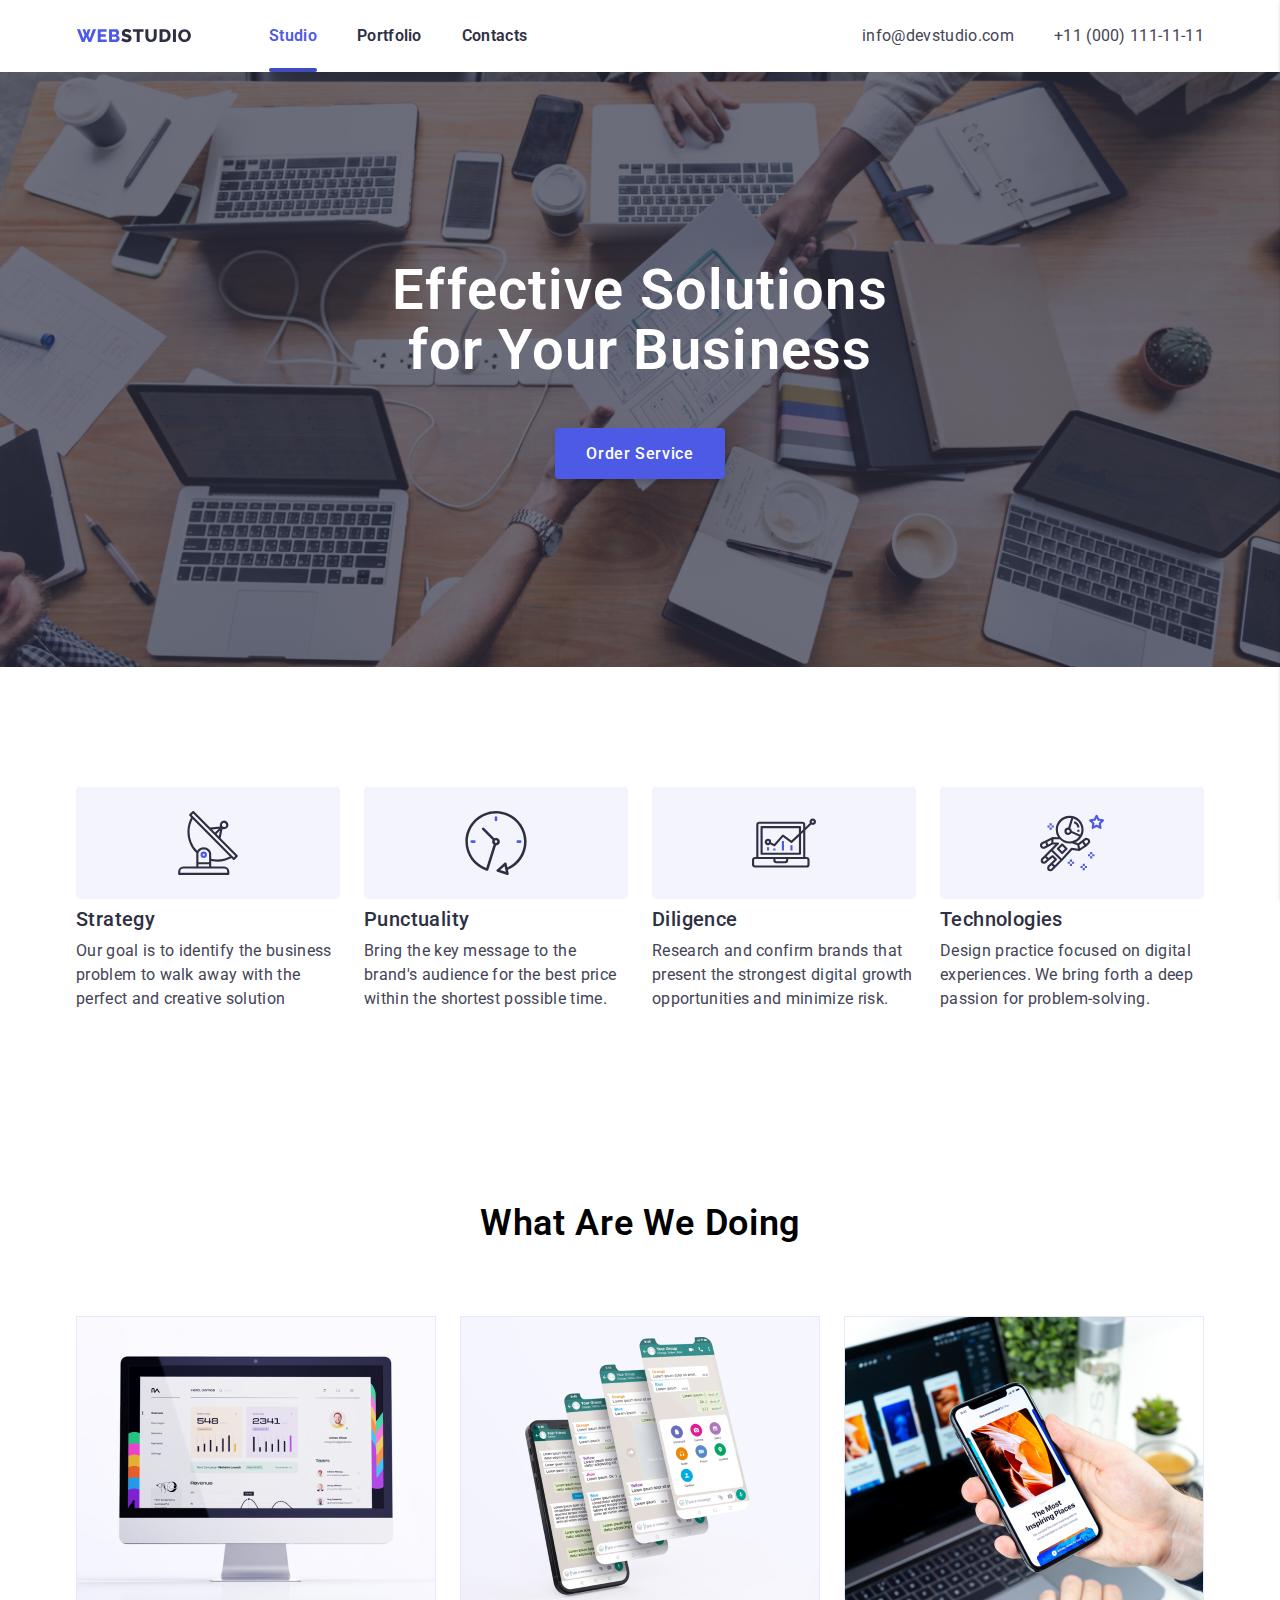
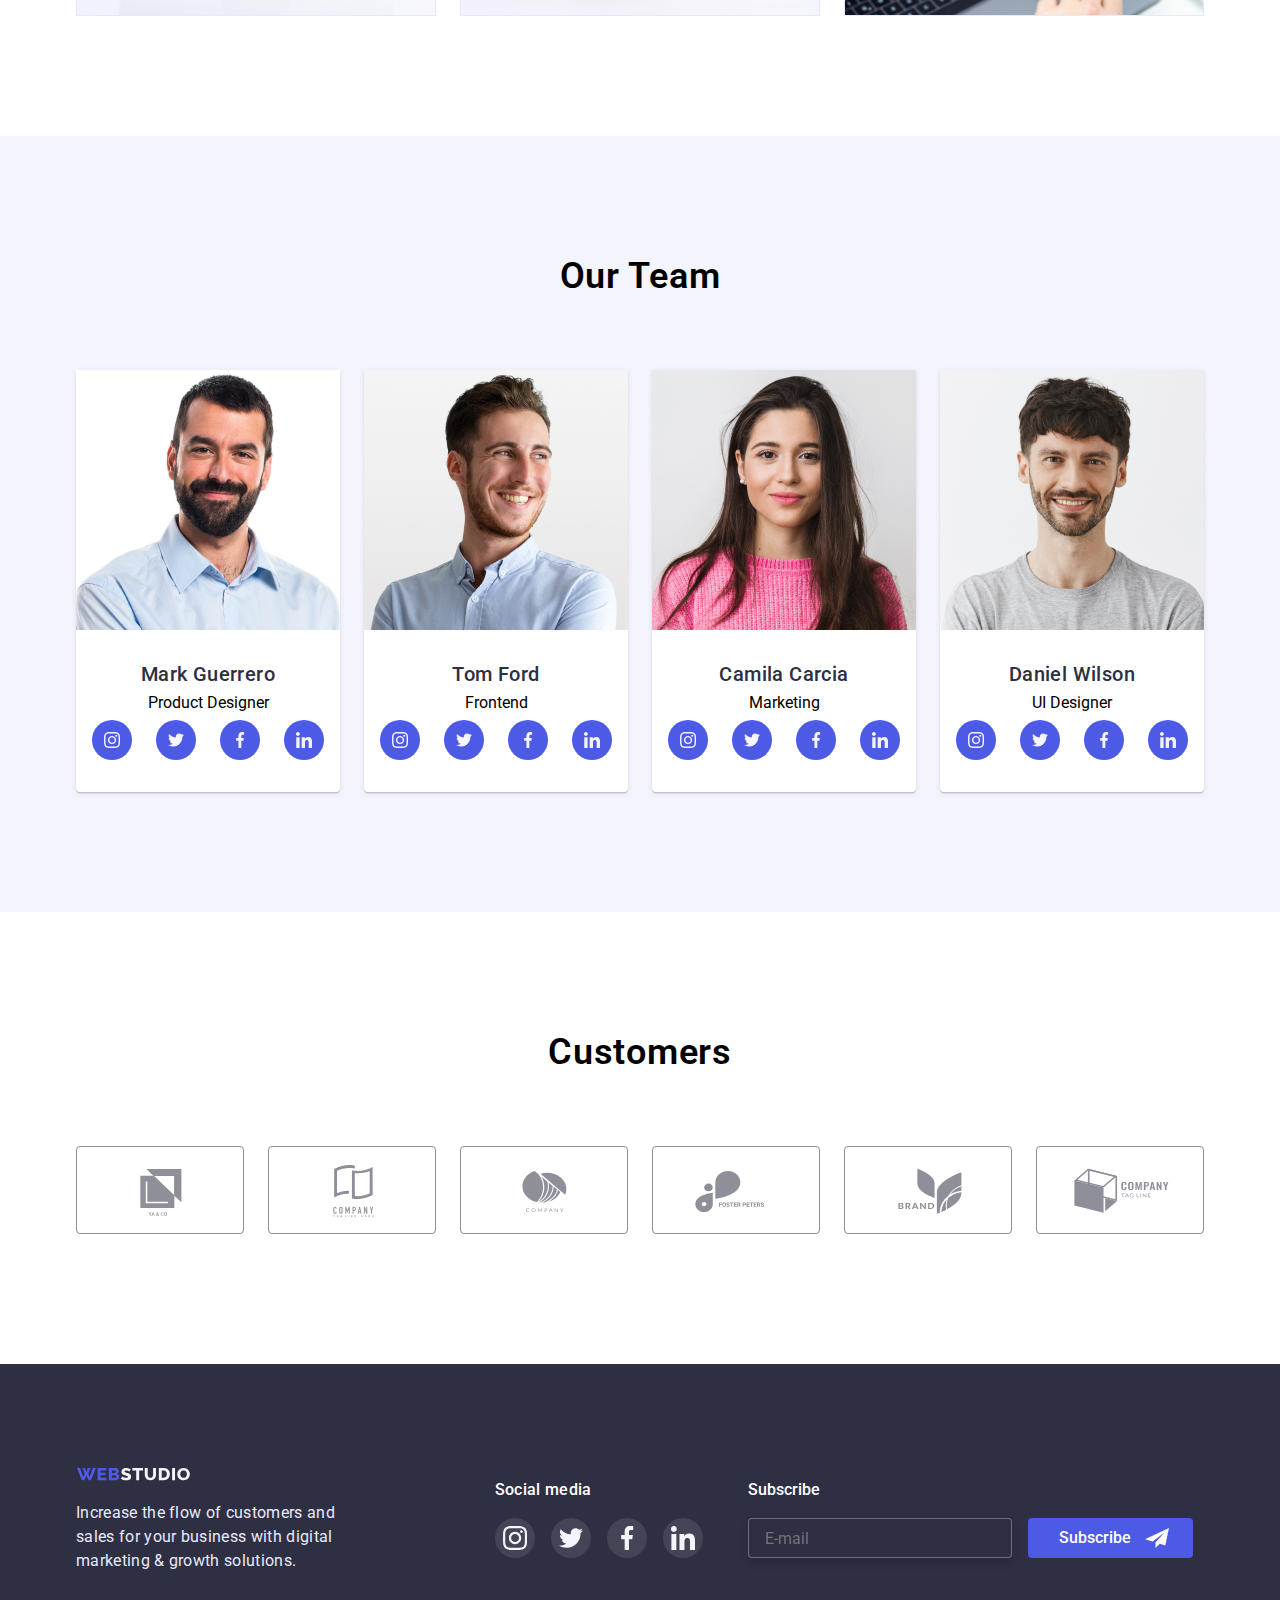
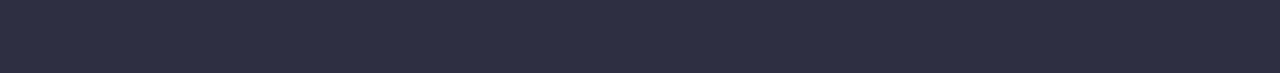
==== index.html @ 1d2f6bb7 ":alarm_clock: svg" ====
<!DOCTYPE html>
<html lang="en">

<head>
    <meta charset="UTF-8">
    <meta http-equiv="X-UA-Compatible" content="IE=edge">
    <meta name="viewport" content="width=device-width, initial-scale=1.0">
    <title>WebStudio</title>
    <link rel="preconnect" href="https://fonts.googleapis.com">
    <link rel="preconnect" href="https://fonts.gstatic.com" crossorigin>
    <link href="https://fonts.googleapis.com/css2?family=Raleway:wght@800&family=Roboto:wght@400;500;700;900&display=swap"
          rel="stylesheet">
    <link rel="stylesheet" type="" href="./css/styles.css">
    <link rel="stylesheet"
          href="https://cdnjs.cloudflare.com/ajax/libs/modern-normalize/1.1.0/modern-normalize.min.css">
    <link rel="stylesheet" href="https://cdnjs.cloudflare.com/ajax/libs/animate.css/4.1.1/animate.min.css"/>
    <link href="https://unpkg.com/aos@2.3.1/dist/aos.css" rel="stylesheet">
    <link rel="stylesheet" type="" href="./css/styles.css">
</head>

<body class="body">
<header class="header">
    <div class="container header-container">
        <nav class="header-navigation ">
            <a href="index.html" class="header-logo">
                <img src="./images/logo.svg" alt="Логотип компанії ">
            </a>
            <ul class="header-list list ">
                <li class="header-item current"><a class="header-link link " href="index.html">Studio</a>
                </li>
                <li class="header-item "><a class="header-link link " href="portfolio.html">Portfolio</a>
                </li>
                <li class="header-item "><a class="header-link link " href=" ">Contacts</a>
                </li>
            </ul>
        </nav>
        <ul class="header-nav link list ">
            <li class="header-nav-email "><a class="header-email link " href="mailto:info@devstudio.com ">info@devstudio.com</a>
            </li>
            <li class=" header-nav-tel "><a class="header-tel link " href=" tel:+110001111111 ">+11 (000) 111-11-11</a>
            </li>
        </ul>

        <button type="button" class="mobile-menu-open-btn js-open-menu" data-menu-open="">
            <svg class="mobile-menu-icon" width="32px" height="22px">
                <use href="./images/charm_menu-line.svg"></use>
            </svg>
        </button>
    </div>
</header>
<div class="mobile-menu js-menu-container">
    <button type="button" class="modal-btn-close js-close-menu" data-modal-close="">
        <svg class="modal-close-svg" width="8px" height="8px">
            <use class="modal-close-use" href="./images/close-modal.svg#icon-close-black-modal"></use>
        </svg>
    </button>
    <ul class="mobile-header-list list ">
        <li class="mobile-header-item"><a class="mobile-header-link link " href="index.html">Studio</a>
        </li>
        <li class="mobile-header-item "><a class="mobile-header-link link " href="portfolio.html">Portfolio</a>
        </li>
        <li class="mobile-header-item "><a class="mobile-header-link link mobile-header-link-contact" href=" ">Contacts</a>
        </li>
    </ul>
    <div class="mobile-bottom">
        <ul class="mobile-header-nav link list ">
            <li class=" mobile-header-nav-tel "><a class="mobile-header-tel link " href=" tel:+110001111111 ">+11 (000)
                111-11-11</a>
            </li>
            <li class="mobile-header-nav-email "><a class="mobile-header-email link " href="mailto:info@devstudio.com ">info@devstudio.com</a>
            </li>
        </ul>
        <ul class="mobile-social-list list">
            <li class="mobile-social-item">
                <a href="" class="mobile-social-link link">
                    <svg class="mobile-social-icon" width="24px" height="24px">
                        <use href="./images/icon-footer.svg#icon-instagram-footer"></use>
                    </svg>
                </a>
            </li>
            <li class="mobile-social-item">
                <a href="" class="mobile-social-link link">
                    <svg class="mobile-social-icon" width="24px" height="24px">
                        <use href="./images/icon-footer.svg#icon-twitter-footer"></use>
                    </svg>
                </a>
            </li>
            <li class="mobile-social-item">
                <a href="" class="mobile-social-link link">
                    <svg class="mobile-social-icon" width="24px" height="24px">
                        <use href="./images/icon-footer.svg#icon-facebook-footer"></use>
                    </svg>
                </a>
            </li>
            <li class="mobile-social-item">
                <a href="" class="mobile-social-link link">
                    <svg class="mobile-social-icon" width="24px" height="24px">
                        <use href="./images/icon-footer.svg#icon-linkedin-footer"></use>
                    </svg>
                </a>
            </li>
        </ul>
    </div>
</div>

<main>
    <section class="hero section hero-bg">
        <div class="container">
            <h1 class="header-title">Effective Solutions for Your Business</h1>
            <button type="button" class="header-btn" data-modal-open>Order Service</button>
        </div>
    </section>

    <section class="hero-skill">
        <div class="container">
            <h2 class="title-skill visually-hidden title">Skill</h2>
            <ul class="project-skill">
                <li>
                    <div class="skill-icon-bg">
                        <svg class="skill-icon" width="64px" height="64px">
                            <use href="./images/skill-icons.svg#icon-antenna"></use>
                        </svg>
                    </div>
                    <h3 class="li-title-skill">Strategy</h3>
                    <p class="li-text-skill">
                        Our goal is to identify the business problem to walk away with the perfect and creative
                        solution
                    </p>
                </li>
                <li>
                    <div class="skill-icon-bg">
                        <svg class="skill-icon" width="64px" height="64px">
                            <use href="./images/skill-icons.svg#icon-clock"></use>
                        </svg>
                    </div>
                    <h3 class="li-title-skill">Punctuality</h3>
                    <p class="li-text-skill">
                        Bring the key message to the brand's audience for the best price within the shortest
                        possible
                        time.
                    </p>
                </li>
                <li>
                    <div class="skill-icon-bg">
                        <svg class="skill-icon" width="64px" height="64px">
                            <use href="./images/skill-icons.svg#icon-diagram"></use>
                        </svg>
                    </div>
                    <h3 class="li-title-skill">Diligence</h3>
                    <p class="li-text-skill">
                        Research and confirm brands that present the strongest digital growth opportunities and
                        minimize
                        risk.
                    </p>
                </li>
                <li>
                    <div class="skill-icon-bg">
                        <svg class="skill-icon" width="64px" height="64px">
                            <use href="./images/skill-icons.svg#icon-astronaut"></use>
                        </svg>
                    </div>
                    <h3 class="li-title-skill">Technologies</h3>
                    <p class="li-text-skill">
                        Design practice focused on digital experiences. We bring forth a deep passion for
                        problem-solving.
                    </p>
                </li>
            </ul>
        </div>
    </section>

    <section class="we-doing">
        <div class="container">
            <h2 class="title">What are we doing</h2>
            <ul class="we-doing-list list">
                <li><img src="images/сomputer.jpg " alt="computer" width="360px"></li>
                <li><img src="images/telephone.jpg " alt="mobile" width="360px"></li>
                <li><img src="images/mobility.jpg " alt="mobility" width="360px"></li>
            </ul>
        </div>
    </section>

    <section class="our-team-section ">
        <div class="container">
            <h2 class="title">Our Team</h2>
            <div class="team-list">
                <ul class="our-team">
                    <li class="our-team-item">
                        <img src="images/mark.jpg " class="our-team-img" alt="Mark " width="264">
                        <div class="our-team-text">
                            <h3 class="our-team-name">Mark Guerrero</h3>
                            <p class="our-team-text-desc ">
                                Product Designer
                            </p>
                            <ul class="our-team-soc-list list">
                                <li class="our-team-soc-item">
                                    <a href="" class="our-team-soc-link link">
                                        <svg class="our-team-soc-icon" width="16px" height="16px">
                                            <use href="./images/icons.svg#icon-instagram"></use>
                                        </svg>
                                    </a>
                                </li>
                                <li class="our-team-soc-item">
                                    <a href="" class="our-team-soc-link link">
                                        <svg class="our-team-soc-icon" width="16px" height="16px">
                                            <use href="./images/icons.svg#icon-twitter"></use>
                                        </svg>
                                    </a>
                                </li>
                                <li class="our-team-soc-item">
                                    <a href="" class="our-team-soc-link link">
                                        <svg class="our-team-soc-icon" width="16px" height="16px">
                                            <use href="./images/icons.svg#icon-facebook"></use>
                                        </svg>
                                    </a>
                                </li>
                                <li class="our-team-soc-item">
                                    <a href="" class="our-team-soc-link link">
                                        <svg class="our-team-soc-icon" width="16px" height="16px">
                                            <use href="./images/icons.svg#icon-linkedin"></use>
                                        </svg>
                                    </a>
                                </li>
                            </ul>

                        </div>
                    </li>
                </ul>
                <ul class="our-team">
                    <li class="our-team-item"><img src="images/tom.jpg " class="our-team-img" alt="Tom " width="264 ">
                        <div class="our-team-text">
                            <h3 class="our-team-name">Tom Ford</h3>
                            <p class="our-team-text-desc">
                                Frontend
                            </p>
                            <ul class="our-team-soc-list list">
                                <li class="our-team-soc-item">
                                    <a href="" class="our-team-soc-link link">
                                        <svg class="our-team-soc-icon" width="16px" height="16px">
                                            <use href="./images/icons.svg#icon-instagram"></use>
                                        </svg>
                                    </a>
                                </li>
                                <li class="our-team-soc-item">
                                    <a href="" class="our-team-soc-link link">
                                        <svg class="our-team-soc-icon" width="16px" height="16px">
                                            <use href="./images/icons.svg#icon-twitter"></use>
                                        </svg>
                                    </a>
                                </li>
                                <li class="our-team-soc-item">
                                    <a href="" class="our-team-soc-link link">
                                        <svg class="our-team-soc-icon" width="16px" height="16px">
                                            <use href="./images/icons.svg#icon-facebook"></use>
                                        </svg>
                                    </a>
                                </li>
                                <li class="our-team-soc-item">
                                    <a href="" class="our-team-soc-link link">
                                        <svg class="our-team-soc-icon" width="16px" height="16px">
                                            <use href="./images/icons.svg#icon-linkedin"></use>
                                        </svg>
                                    </a>
                                </li>
                            </ul>
                        </div>
                    </li>
                </ul>
                <ul class="our-team">
                    <li class="our-team-item"><img src="images/camila.jpg " class="our-team-img" alt="Camila "
                                                   width="264px ">
                        <div class="our-team-text">
                            <h3 class="our-team-name">Camila Carcia</h3>
                            <p class="our-team-text-desc">
                                Marketing
                            </p>
                            <ul class="our-team-soc-list list">
                                <li class="our-team-soc-item">
                                    <a href="" class="our-team-soc-link link">
                                        <svg class="our-team-soc-icon" width="16px" height="16px">
                                            <use href="./images/icons.svg#icon-instagram"></use>
                                        </svg>
                                    </a>
                                </li>
                                <li class="our-team-soc-item">
                                    <a href="" class="our-team-soc-link link">
                                        <svg class="our-team-soc-icon" width="16px" height="16px">
                                            <use href="./images/icons.svg#icon-twitter"></use>
                                        </svg>
                                    </a>
                                </li>
                                <li class="our-team-soc-item">
                                    <a href="" class="our-team-soc-link link">
                                        <svg class="our-team-soc-icon" width="16px" height="16px">
                                            <use href="./images/icons.svg#icon-facebook"></use>
                                        </svg>
                                    </a>
                                </li>
                                <li class="our-team-soc-item">
                                    <a href="" class="our-team-soc-link link">
                                        <svg class="our-team-soc-icon" width="16px" height="16px">
                                            <use href="./images/icons.svg#icon-linkedin"></use>
                                        </svg>
                                    </a>
                                </li>
                            </ul>
                        </div>
                    </li>
                </ul>
                <ul class="our-team">
                    <li class="our-team-item ">
                        <img src="images/daniel.jpg " class="our-team-img" alt="Daniel " width="264px">
                        <div class="our-team-text">
                            <h3 class="our-team-name">Daniel Wilson</h3>
                            <p class="our-team-text-desc">
                                UI Designer
                            </p>
                            <ul class="our-team-soc-list list">
                                <li class="our-team-soc-item">
                                    <a href="" class="our-team-soc-link link">
                                        <svg class="our-team-soc-icon" width="16px" height="16px">
                                            <use href="./images/icons.svg#icon-instagram"></use>
                                        </svg>
                                    </a>
                                </li>
                                <li class="our-team-soc-item">
                                    <a href="" class="our-team-soc-link link">
                                        <svg class="our-team-soc-icon" width="16px" height="16px">
                                            <use href="./images/icons.svg#icon-twitter"></use>
                                        </svg>
                                    </a>
                                </li>
                                <li class="our-team-soc-item">
                                    <a href="" class="our-team-soc-link link">
                                        <svg class="our-team-soc-icon" width="16px" height="16px">
                                            <use href="./images/icons.svg#icon-facebook"></use>
                                        </svg>
                                    </a>
                                </li>
                                <li class="our-team-soc-item">
                                    <a href="" class="our-team-soc-link link">
                                        <svg class="our-team-soc-icon" width="16px" height="16px">
                                            <use href="./images/icons.svg#icon-linkedin"></use>
                                        </svg>
                                    </a>
                                </li>
                            </ul>
                        </div>
                    </li>
                </ul>
            </div>
        </div>
    </section>

    <section class="customers">
        <div class="container">
            <h2 class="title">customers</h2>
            <ul class="customers-list list">
                <li class="customers-item">
                    <a href="" class="customers-link link">
                        <svg class="customers-icon" width="104px" height="56px">
                            <use href="./images/logo-icon.svg#icon-logo-1"></use>
                        </svg>
                    </a>
                </li>
                <li class="customers-item">
                    <a href="" class="customers-link link">
                        <svg class="customers-icon" width="104px" height="56px">
                            <use href="./images/logo-icon.svg#icon-logo-2"></use>
                        </svg>
                    </a>
                </li>
                <li class="customers-item">
                    <a href="" class="customers-link link">
                        <svg class="customers-icon" width="104px" height="56px">
                            <use href="./images/logo-icon.svg#icon-logo-3"></use>
                        </svg>
                    </a>
                </li>
                <li class="customers-item">
                    <a href="" class="customers-link link">
                        <svg class="customers-icon" width="104px" height="56px">
                            <use href="./images/logo-icon.svg#icon-logo-4"></use>
                        </svg>
                    </a>
                </li>
                <li class="customers-item">
                    <a href="" class="customers-link link">
                        <svg class="customers-icon" width="104px" height="56px">
                            <use href="./images/logo-icon.svg#icon-logo-5"></use>
                        </svg>
                    </a>
                </li>
                <li class="customers-item">
                    <a href="" class="customers-link link">
                        <svg class="customers-icon" width="104px" height="56px">
                            <use href="./images/logo-icon.svg#icon-logo-6"></use>
                        </svg>
                    </a>
                </li>
            </ul>
        </div>
    </section>

    <footer class="footer">
        <div class="container">
            <div class="footer-container">
                <div class="footer-description">
                    <a href="index.html" class="footer-logo">
                        <img src="./images/logo-footer.svg " alt="Логотип компанії">
                    </a>
                    <p class="footer-text">Increase the flow of customers and sales for your business with digital
                        marketing &
                        growth solutions.
                    </p>
                </div>
                <div class="footer-social">
                    <h5 class="footer-social-title">Social media</h5>
                    <ul class=" footer-social-list list">
                        <li class=" footer-social-item">
                            <a href="" class=" footer-social-link link">
                                <svg class=" footer-social-icon" width="24px" height="24px">
                                    <use href="./images/icon-footer.svg#icon-instagram-footer"></use>
                                </svg>
                            </a>
                        </li>
                        <li class=" footer-social-item">
                            <a href="" class=" footer-social-link link">
                                <svg class=" footer-social-icon" width="24px" height="24px">
                                    <use href="./images/icon-footer.svg#icon-twitter-footer"></use>
                                </svg>
                            </a>
                        </li>
                        <li class=" footer-social-item">
                            <a href="" class=" footer-social-link link">
                                <svg class=" footer-social-icon" width="24px" height="24px">
                                    <use href="./images/icon-footer.svg#icon-facebook-footer"></use>
                                </svg>
                            </a>
                        </li>
                        <li class=" footer-social-item">
                            <a href="" class=" footer-social-link link">
                                <svg class=" footer-social-icon" width="24px" height="24px">
                                    <use href="./images/icon-footer.svg#icon-linkedin-footer"></use>
                                </svg>
                            </a>
                        </li>
                    </ul>
                </div>
                <div class="footer-subscribe">
                    <form action="">
                        <label name="" value="" class="footer-subscribe-title">Subscribe</label>
                        <div class="footer-subscribe-wrapper">
                            <input type="email" name="email" class="footer-subscribe-input" placeholder="E-mail">
                            <button class="footer-subscribe-btn">Subscribe</button>
                        </div>
                    </form>
                </div>
            </div>
        </div>
    </footer>
</main>

<div class="backdrop is-hidden" data-modal>
    <div class="modal">
        <button type="button" class="modal-btn-close" data-modal-close>
            <svg class="modal-close-svg" width="8px" height="8px">
                <use class="modal-close-use" href="./images/close-modal.svg#icon-close-black-modal"></use>
            </svg>
        </button>
        <div class="modal-container ">
            <p class="modal-title">Leave your contacts and we will call you back</p>
            <form class="modal-form">
                <div class="modal-form-wrap">
                    <label class="modal-form-label" for="modal-name">Name </label>
                    <input type="name" name="name"
                           placeholder=""
                           required="" class="modal-form-input" id="modal-name">
                    <div class="modal-icon-svg-wrap">
                        <svg class="modal-icon-svg" width="18px" height="24px">
                            <use class="modal-icon-use" href="./images/modal-icon.svg#icon-person-black"></use>
                        </svg>
                    </div>
                </div>
                <div class="modal-form-wrap">
                    <label class="modal-form-label" for="modal-tel">Phone</label>
                    <input type="tel" name="tel"
                           placeholder="" required=""
                           class="modal-form-input" id="modal-tel">
                    <div class="modal-icon-svg-wrap">
                        <svg class="modal-icon-svg" width="18px" height="24px">
                            <use class="modal-icon-use" href="./images/modal-icon.svg#icon-phone-black"></use>
                        </svg>
                    </div>
                </div>
                <div class="modal-form-wrap">
                    <label class="modal-form-label" for="modal-email">Email</label>
                    <input type="email" name="email"
                           placeholder=""
                           required="" class="modal-form-input" id="modal-email">
                    <div class="modal-icon-svg-wrap">
                        <svg class="modal-icon-svg" width="18px" height="24px">
                            <use class="modal-icon-use" href="./images/modal-icon.svg#icon-email-black"></use>
                        </svg>
                    </div>
                </div>
                <div class="modal-form-wrap">
                    <label class="modal-form-label" for="modal-textarea">Comment</label>
                    <textarea class="modal-form-textarea" id="modal-textarea" placeholder="Text input"
                              name="user-message"></textarea>
                </div>
                <div class="modal-form-bottom">
                    <div class="modal-form-privacy-policy">

                        <label name="user-policy" value="" class="modal-form-privacy-policy-label">
                            <input type="checkbox" name="user-policy" class="modal-form-checkbox">
                            <span class="icon-modal"></span>
                            <span>I accept the terms and conditions of the &nbsp;
                            <a href="" class="modal-form-privacy-policy-link"> Privacy
                                Policy</a></span>
                        </label>
                    </div>
                    <button
                            class="modal-form-btn" type="submit">Send
                    </button>
                </div>
            </form>
        </div>
    </div>
</div>


<script src="https://unpkg.com/aos@2.3.1/dist/aos.js"></script>
<script>
    AOS.init();
</script>
<script src="./js/modal.js"></script>
<script src="./js/mobile-menu.js"></script>
</body>

</html>
---- css/styles.css ----
*,
*::before,
*::after {
    box-sizing: border-box;
}

.body {
    font-family: 'Roboto', sans-serif;
    background: var(--body-color);
    color: var(--body-text-color);
}

:root {
    --header-bg-color: #2E2F42;
    --hero-bg-color: #2E2F42;
    --our-team-bg-color: #F4F4FD;
    --btn-color: #4D5AE5;
    --btn-hover-color: #404BBF;
    --body-color: #FFF;
    --body-text-color: #000000FF;
    --hero-text-color: #434455;
    --border-btn-color: #E7E9FC;
}

img {
    display: block;
    width: 100%;
    height: auto;
}

.list {
    list-style: none;
}

.link {
    text-decoration: none
}

ul {
    list-style: none;
}

p {
    padding: 0;
    margin: 0;
}

h1, h2, h3, h4, h5, h6 {
    padding: 0;
    margin: 0;
}


button.header-btn {
    font-family: inherit;
    font-weight: 500;
    font-size: 16px;
    line-height: 1.5;
    align-items: center;
    letter-spacing: 0.04em;
    color: var(--body-color);
    background: var(--btn-color);
    cursor: pointer;
    box-shadow: 0 4px 4px rgb(0 0 0 / 15%);
    border-radius: 4px;
    width: 170px;
    height: 51px;
    border: none;
    margin: 48px 0 0 0;
    transition: background-color 250ms cubic-bezier(0.4, 0, 0.2, 1);
}

.header-btn:hover {
    background: var(--btn-hover-color);
    color: var(--body-color);

}

.header-link {
    font-weight: 600;
    font-size: 16px;
    line-height: 1.5;
    letter-spacing: 0.02em;
    color: var(--header-bg-color);
    /*transition: color 250ms cubic-bezier(0.4, 0, 0.2, 1);*/
}

.header-link:hover,
.header-link:focus {
    color: var(--btn-color);

}


.header-email {
    font-weight: 400;
    font-size: 16px;
    line-height: 1.5;
    letter-spacing: 0.02em;
    color: var(--hero-text-color);
    transition: color 250ms cubic-bezier(0.4, 0, 0.2, 1);
}

.hero-titel {
    font-weight: 600;
    font-size: 56px;
    line-height: 1.36;
    text-align: center;
    letter-spacing: 0.02em;
    color: var(--body-color);
    width: 507px;
    margin: auto;
}

.hero-after {
    background-color: var(--our-team-bg-color);
}


.header-email:hover,
.header-email:focus {
    color: var(--btn-color);

}

.header-tel {
    font-weight: 400;
    font-size: 16px;
    line-height: 1.5;
    letter-spacing: 0.02em;
    color: var(--hero-text-color);
    transition: color 250ms cubic-bezier(0.4, 0, 0.2, 1);
}

.header-tel:hover,
.header-tel:focus {
    color: var(--btn-color);

}

.visually-hidden {
    position: absolute;
    white-space: nowrap;
    width: 1px;
    height: 1px;
    overflow: hidden;
    border: 0;
    padding: 0;
    clip: rect(0 0 0 0);
    clip-path: inset(50%);
    margin: -1px;
}


.list {
    list-style: none;
}

.main-btn {
    font-family: inherit;
    font-weight: 600;
    font-size: 16px;
    line-height: 1.5;
    display: flex;
    align-items: center;
    text-align: center;
    letter-spacing: 0.04em;
    color: var(--btn-color);
    cursor: pointer;
    background-color: var(--our-team-bg-color);
    border: 1px solid var(--border-btn-color);
    border-radius: 4px;
    transition: background-color 250ms cubic-bezier(0.4, 0, 0.2, 1),
    box-shadow 250ms cubic-bezier(0.4, 0, 0.2, 1),
    color 250ms cubic-bezier(0.4, 0, 0.2, 1),
    border-color 250ms cubic-bezier(0.4, 0, 0.2, 1);
}

.main-btn:hover {
    background-color: var(--btn-hover-color);
    color: var(--body-color);
    box-shadow: 0 3px 1px rgba(0, 0, 0, 0.1), 0 2px 1px rgba(0, 0, 0, 0.08), 0 2px 2px rgba(0, 0, 0, 0.12);
    border-color: var(--btn-hover-color);
}

.main-btn:focus {
    background: var(--btn-hover-color);
    color: var(--body-color);
    box-shadow: 0 3px 1px rgba(0, 0, 0, 0.1), 0 2px 1px rgba(0, 0, 0, 0.08), 0 2px 2px rgba(0, 0, 0, 0.12);
}

/*-----------HERO-----------*/

.hero {
    background-color: var(--hero-bg-color);
    text-align: center;
    padding: 188px 0;
    background-image: linear-gradient(rgba(46, 47, 66, 0.7), rgba(46, 47, 66, 0.7)), url(../images/people-office.jpg);
    background-repeat: no-repeat;
    background-position: center;
    background-size: cover;
    /*width: 1600px;*/
    margin: auto;
}


h1.header-title {
    font-weight: 600;
    font-size: 56px;
    line-height: 1.36;
    text-align: center;
    letter-spacing: 0.02em;
    color: var(--body-color);
    width: 507px;
    margin: auto;
}


.portfolio-block-text__desc {
    font-weight: 400;
    font-size: 16px;
    line-height: 1.5;
    letter-spacing: 0.02em;
    color: var(--hero-text-color);
    margin: 4px 0 0 0;
}


.footer {
    background: var(--header-bg-color);
}


.footer-text {
    font-weight: 400;
    font-size: 16px;
    line-height: 1.5;
    letter-spacing: 0.02em;
    color: var(--border-btn-color);
}


.our-team-name {
    font-weight: 500;
    font-size: 20px;
    line-height: 1.2;
    letter-spacing: 0.02em;
    color: var(--header-bg-color);
}

.our-team-soc-list {
    margin: 8px 0 0 0;
    display: flex;
    gap: 24px;
    justify-content: center;
}

.our-team-soc-item {
    width: 40px;
    height: 40px;
}

.our-team-soc-link {
    width: 100%;
    height: 100%;
    background-color: var(--btn-color);
    border-radius: 50%;
    display: flex;
    align-items: center;
    justify-content: center;
    transition: background-color 250ms cubic-bezier(0.4, 0, 0.2, 1);
}

.our-team-soc-link:hover,
.our-team-soc-link:focus {
    background-color: var(--btn-hover-color);

}

.customers {
    padding: 120px 0 130px 0;
}

.customers-list {
    display: flex;
    gap: 24px;
    justify-content: center;
}

.customers-item {
    width: calc((100% - 120px) / 6);
    height: 88px;
}

.customers-link {
    width: 100%;
    height: 100%;
    display: flex;
    align-items: center;
    justify-content: center;
    border: 1px solid #8E8F99;
    border-radius: 4px;
    fill: #8E8F99;
    transition: fill 250ms cubic-bezier(0.4, 0, 0.2, 1), border-color 250ms cubic-bezier(0.4, 0, 0.2, 1);
}

.customers-icon:hover {
    fill: #404BBF;
}

.customers-icon {
    fill: #8E8F99;
    transition: fill 250ms cubic-bezier(0.4, 0, 0.2, 1);
}

.customers-link:hover {
    border-color: var(--btn-hover-color);
    fill: var(--btn-hover-color);

}

.customers-link:hover .customers-icon {
    fill: #404BBF;
}

.li-text-skill {
    font-weight: 400;
    font-size: 16px;
    line-height: 1.5;
    letter-spacing: 0.02em;
    color: var(--hero-text-color);
}

.our-team-item {
    background: var(--body-color);
    box-shadow: 0 1px 6px rgba(46, 47, 66, 0.08), 0 1px 1px rgba(46, 47, 66, 0.16), 0 2px 1px rgba(46, 47, 66, 0.08);
    border-radius: 0 0 4px 4px;
    text-align: center;

}

a.portfolio-item-link {
    text-decoration: none;
    display: block;
    transition: box-shadow 250ms cubic-bezier(0.4, 0, 0.2, 1);
}

a.portfolio-item-link:hover {
    box-shadow: 0 1px 6px rgba(46, 47, 66, 0.08);
}


ul {
    padding: 0;
    margin: 0;
}

p {
    padding: 0;
    margin: 0;
}

h1, h2, h3, h4, h5, h6 {
    padding: 0;
    margin: 0;
}

/*.container {*/
/*    margin-right: auto;*/
/*    margin-left: auto;*/
/*    width: 1158px;*/
/*    padding-left: 15px;*/
/*    padding-right: 15px;*/
/*}*/

.list {
    list-style: none;
}

.link {
    text-decoration: none
}

.our-team-section {
    background-color: var(--our-team-bg-color);
}

.skill-icon-bg {
    background-color: var(--our-team-bg-color);
    border-radius: 4px;
    height: 112px;
    margin-bottom: 8px;
    display: flex;
    justify-content: center;
    align-items: center;
}

.header-container {
    display: flex;
    justify-content: space-between;
    align-items: center;
}

ul.header-list.list {
    display: flex;
    padding: 0;
    justify-content: space-around;
    gap: 40px;
}

li.header-item {
    padding: 24px 0 24px 0;
    position: relative;
}

ul.header-nav.link.list {
    display: flex;
}

.header-nav-email {
    margin: 0 40px 0 0;
}

header.header {
    background: var(--body-color);
    box-shadow: 0 2px 1px rgba(46, 47, 66, 0.08), 0 1px 1px rgba(46, 47, 66, 0.16), 0 1px 6px rgba(46, 47, 66, 0.08);
}

ul.portfolio-list.list {
    display: flex;
    flex-wrap: wrap;
    gap: 48px 24px;
}

nav.header-navigation {
    display: flex;
    justify-content: space-between;
    align-items: center;
}

a.header-logo {
    margin: 0 77px 0 0;
}

ul.we-doing-list.list {
    display: flex;
    gap: 24px;
    padding: 0;
}


ul.team-list {
    display: flex;
    justify-content: space-between;
}

.our-team-section {
    padding: 120px 0 120px 0;
}

.we-doing {
    padding: 0 0 120px 0;
}


.hero-skill {
    padding: 120px 0 120px 0;
}


.li-title-skill {
    margin: 0 0 8px 0;
    font-weight: 500;
    font-size: 20px;
    line-height: 1.2;
    letter-spacing: 0.02em;
    color: var(--header-bg-color);
}

h2.title-skill {
    font-weight: 600;
    font-size: 36px;
    text-align: center;
    letter-spacing: 0.02em;
    text-transform: capitalize;
    margin: 0 0 72px 0;
}

h2.title {
    font-weight: 600;
    font-size: 36px;
    text-align: center;
    letter-spacing: 0.02em;
    text-transform: capitalize;
    margin: 0 0 72px 0;
}

.footer {
    display: flex;
    flex-direction: column;
    padding: 100px 0 100px 0;
}

p.footer-text {
    width: 264px;
    margin: 16px 0 0 0;
}


h3.our-team-name {
    margin: 0 0 8px 0;
}

button.main-btn {
    padding: 8px 16px;
}

ul.portfolio-list-buttons.list {
    display: flex;
    justify-content: center;
    margin: 0 auto 72px auto;
    gap: 24px;
}


.list-projects {
    display: flex;
    flex-wrap: wrap;
    justify-content: space-between;
}


h2.projects-title {
    margin: 32px 16px 4px 16px;
}

p.projects-text {
    margin: 4px 16px 32px 16px;
}


.project-skill {
    display: flex;
    gap: 24px;
}

.project-skill > li {
    width: calc((100% - 72px) / 4);
}

.team-list {
    display: flex;
    gap: 24px;
}

.our-team-text {
    padding: 32px 0;
}


.our-team-img {
    display: block;
    width: 100%;
    height: auto;
}

.portfolio-block-text {
    padding: 32px 16px;
    border: 0.5px solid var(--our-team-bg-color);
    border-top: none;
}

section.portfolio {
    padding-top: 96px;
    padding-bottom: 120px;
}


.portfolio-block-text__title {
    font-weight: 500;
    font-size: 20px;
    line-height: 1.2;
    letter-spacing: 0.02em;
    color: var(--header-bg-color);
    margin: 0 0 4px 0;
}


.footer-social-title {
    font-weight: 500;
    font-size: 16px;
    line-height: 24px;
    letter-spacing: 0.02em;
    color: #FFFFFF;
}

.footer-container {
    display: flex;
}

.footer-description {
    margin-right: 120px;
}

.footer-subscribe {
    margin-left: auto;
}

.footer-social-list {
    margin: 16px 0 0 0;
    display: flex;
    gap: 16px;
    justify-content: center;
}

.footer-social-item {
    width: 40px;
    height: 40px;
}

.footer-social-link {
    width: 100%;
    height: 100%;
    background-color: rgba(255, 255, 255, 0.1);
    border-radius: 50%;
    display: flex;
    align-items: center;
    justify-content: center;
    transition: background-color 250ms cubic-bezier(0.4, 0, 0.2, 1);
}

.footer-social-link:hover,
.footer-social-link:focus {
    background-color: #31D0AA;

}

.footer-logo > img {
    width: 115px;
}


.header-item::after {
    content: '';
    background-color: #404BBF;
    border-radius: 2px;
    position: absolute;
    width: 100%;
    height: 4px;
    display: block;
    bottom: 0;
    left: 0;
    opacity: 0;
    transform: scaleX(0);
    transition: transform 250ms cubic-bezier(0.4, 0, 0.2, 1), opacity 250ms cubic-bezier(0.4, 0, 0.2, 1);
}

.header-item:hover::after {
    transform: scaleX(1);
    opacity: 1;
}


.portfolio-item:hover .portfolio-item-overlay {
    transform: translateY(0%);
    transition: transform 250ms cubic-bezier(0.4, 0, 0.2, 1);
}

.portfolio-item {
    position: relative;
    overflow: hidden;
    width: 356px;
}

.portfolio-item-wrapper {
    position: relative;
    overflow: hidden;
}

.portfolio-item-overlay {
    position: absolute;
    top: 0;
    left: 0;
    width: 100%;
    height: 100%;
    background-color: var(--btn-color);
    color: var(--our-team-bg-color);
    padding: 40px 32px;
    overflow: auto;
    transform: translateY(100%);
    transition: transform 250ms cubic-bezier(0.4, 0, 0.2, 1);
    font-weight: 400;
    font-size: 16px;
    line-height: 24px;
}

.portfolio-item-link:hover .overlay,
.portfolio-item-link:focus .overlay {
    transform: translateY(0%);
}

/*Modal*/
.backdrop {
    position: fixed;
    top: 0;
    left: 0;
    width: 100%;
    height: 100%;
    background-color: rgba(46, 47, 66, 0.4);
    opacity: 1;
    transition: opacity 250ms cubic-bezier(0.4, 0, 0.2, 1);
}

.backdrop.is-hidden {
    opacity: 0;
    pointer-events: none;
}

.modal {
    position: absolute;
    top: 50%;
    left: 50%;
    transform: translate(-50%, -50%) scale(1);
    padding: 72px 24px 24px;
    background-color: #FCFCFC;
    box-shadow: 0 1px 1px rgba(0, 0, 0, 0.14), 0 1px 3px rgba(0, 0, 0, 0.12), 0 2px 1px rgba(0, 0, 0, 0.2);
    border-radius: 4px;
    width: 408px;
}

.modal-btn-close {
    background-color: #E7E9FC;
    border: 1px solid rgba(0, 0, 0, 0.1);
    border-radius: 50%;
    cursor: pointer;
    right: 24px;
    top: 24px;
    position: absolute;
    display: flex;
    transition: background-color 250ms cubic-bezier(0.4, 0, 0.2, 1);
    width: 24px;
    height: 24px;
    justify-content: space-around;
    align-items: center;
}

.modal-btn-close:hover {
    background-color: var(--btn-hover-color);
}

.modal-btn-close:hover .modal-close-svg {
    fill: #FFFFFF;
}

li.portfolio-item:hover {
    box-shadow: 0 1px 6px rgb(46 47 66 / 8%), 0 1px 1px rgb(46 47 66 / 16%), 0 2px 1px rgb(46 47 66 / 8%);
}

.current {
    position: relative;
}

.current::before {
    content: "";
    position: absolute;
    left: 0;
    bottom: 0;
    display: block;
    width: 100%;
    height: 4px;
    background-color: #404BBF;
    border-radius: 2px;
    opacity: 1;
}


.current > .header-link {
    color: var(--btn-color);
}


/*Modal*/

.modal-title {
    font-weight: 500;
    font-size: 16px;
    line-height: 24px;
    text-align: center;
    color: var(--hero-bg-color);
    margin: 0 0 16px 0;
}

.modal-form-label {
    font-weight: 400;
    font-size: 12px;
    line-height: 16px;
    color: #8E8F99;
    margin-bottom: 4px;
    display: block;
}

.modal-form-input {
    width: 360px;
    height: 40px;
    border: 1px solid rgba(33, 33, 33, 0.2);
    border-radius: 4px;
}


.modal-form-textarea {
    width: 360px;
    height: 120px;
    border: 1px solid rgba(33, 33, 33, 0.2);
    border-radius: 4px;
    resize: none;
    transition: border-color 250ms cubic-bezier(0.4, 0, 0.2, 1);
    padding: 8px 16px;

}

.modal-form-btn {
    background: var(--btn-color);
    box-shadow: 0 4px 4px rgba(0, 0, 0, 0.15);
    border-radius: 4px;
    padding: 16px 32px;
    width: 169px;
    height: 56px;
    margin: auto;
    font-weight: 500;
    font-size: 16px;
    line-height: 24px;
    text-align: center;
    color: #FFFFFF;
    cursor: pointer;
    display: block;
    transition: background-color 250ms cubic-bezier(0.4, 0, 0.2, 1);
    border: none;
}

.modal-form-btn:hover {
    background-color: var(--btn-hover-color);
}

.footer-subscribe-title {
    font-weight: 500;
    font-size: 16px;
    line-height: 24px;
    color: #FFFFFF;
    margin-bottom: 16px;
    display: block;
}

.footer-subscribe-input {
    border: 1px solid rgba(255, 255, 255, 0.3);
    filter: drop-shadow(0px 4px 4px rgba(0, 0, 0, 0.15));
    border-radius: 4px;
    background-color: var(--hero-bg-color);
    height: 40px;
    width: 264px;
    padding: 8px 16px;
    color: #FFFFFF;
}

.footer-subscribe-wrapper {
    display: flex;
}

.footer-subscribe-btn {
    background-color: var(--btn-color);
    border-radius: 4px;
    font-weight: 500;
    font-size: 16px;
    line-height: 24px;
    text-align: center;
    color: #FFFFFF;
    border: var(--btn-color);
    height: 40px;
    width: 165px;
    padding: 8px 56px 8px 24px;
    cursor: pointer;
    position: relative;
    transition: background-color 250ms cubic-bezier(0.4, 0, 0.2, 1);
    margin-left: 24px;
}

.footer-subscribe-btn:hover {
    background-color: var(--btn-hover-color);
}

.footer-subscribe-btn::before {
    content: '';
    position: absolute;
    background-image: url("../images/subscribe-btn-icon.svg");
    right: 24px;
    bottom: 8px;
    display: block;
    width: 24px;
    height: 24px;
    opacity: 1;
    fill: #fff;
}

.modal-form-privacy-policy {
    font-weight: 400;
    font-size: 12px;
    line-height: 1.33;
    color: #757575;
    display: flex;
    align-items: center;
    letter-spacing: 0.04em;
    margin: 16px 0 24px 0;
}

.modal-form-privacy-policy-link {
    font-weight: 400;
    font-size: 12px;
    line-height: 16px;
    text-decoration-line: underline;
    color: var(--btn-color);
}

.modal-form-checkbox {
    width: 16px;
    height: 16px;
}

.modal-form-input:focus {
    outline: none;
    border-color: #4d5ae5;
}

.modal-form-textarea:focus {
    outline: none;
    border-color: #4d5ae5;
}

.modal-form-input {
    padding: 8px 0 8px 38px;
    position: relative;
    transition: border-color 250ms cubic-bezier(0.4, 0, 0.2, 1);
}

.modal-form-input:focus ~ .modal-icon-svg-wrap > .modal-icon-svg {
    fill: #404BBF;
    transition: fill 250ms cubic-bezier(0.4, 0, 0.2, 1);

}

.modal-form-textarea::placeholder {
    font-weight: 400;
    font-size: 12px;
    line-height: 16px;
    letter-spacing: 0.04em;
    color: rgba(117, 117, 117, 0.5);
}

input.modal-form-input {
    background-color: #FCFCFC;
    position: relative;
}

svg.modal-icon-svg {
    position: absolute;
    display: inline-block;
    left: 16px;
    bottom: 7px;
    width: 18px;
    height: 24px;
    fill: #2E2F42;
}

.modal-icon-svg-wrap {
    position: relative;
}


.modal-form-checkbox::after {
    content: "";
    display: block;
    width: 16px;
    height: 16px;
    border: 1.25px solid #2E2F42;
    border-radius: 2px;
    cursor: pointer;
    margin-right: 8px;
}


.modal-form-checkbox {
    margin: 0 8px 0 0;
}

.modal-form-checkbox:checked + .icon-modal {
    background-color: #404BBF;
    background-image: url(../images/click-modal.svg);
    background-repeat: no-repeat;
    background-position: center;
    background-size: contain;
    opacity: 1;
    border-color: #404BBF;
}

.icon-modal {
    display: inline-block;
    width: 16px;
    height: 16px;
    border: 1.25px solid #2E2F42;
    border-radius: 2px;
    position: absolute;
}

.modal-form-privacy-policy-label {
    display: flex;
    align-items: center;
    cursor: pointer;
}

.modal-form-wrap {
    margin: 0 0 8px 0;
}




:root {
    --color-primary: #434455;
    --second-color: #2e2f42;
    --logo-button-color: #4d5ae5;
    --main-background-color: #e5e5e5;
    --secondary-background-color: #f4f4fd;
    --contact-description-color: #434455;
    --white-color: #ffffff;
    --footer-color: #e7e9fc;
    --hover-button: #404bbf;
    --modal-window: #fcfcfc;
    --modal-form-label: #8e8f99;
    --user-policy: #757575;
}


.container {
    width: 100%;
    padding-left: 15px;
    padding-right: 15px;
}


@media screen and (min-width: 480px) {
    .container {
        width: 426px;
        margin-left: auto;
        margin-right: auto;
    }

    h1.header-title {
        font-size: 36px;
        line-height: 40px;
        width: 318px;
    }

    .project-skill {
        display: block;
        text-align: center;
    }

    .skill-icon-bg {
        display: none;
    }

    .li-title-skill {
        font-weight: 700;
        font-size: 36px;
        line-height: 1.1;
    }

    .project-skill > li {
        width: calc((100% - 0px) / 1);
        padding: 0 0 72px 0;
    }
    .customers-item {
        width: calc((100% - 36px) / 2);
        height: 88px;
    }
    .footer-container {
        display: flex;
        flex-wrap: wrap;
        gap: 72px;
        justify-content: center;
    }
    .footer-logo > img {
        width: 115px;
        margin: auto;
    }
    .footer-description {
        margin: auto;
    }
    .footer-social {
        margin: auto;
        text-align: center;
    }
    .footer-subscribe-wrapper {
        display: flex;
        flex-direction: column;
        align-items: center;
        /*gap: 16px;*/
    }
    .footer-subscribe {
        margin: auto;
        text-align: center;
    }
    input.footer-subscribe-input {
        width: 396px;
    }
    button.footer-subscribe-btn {
        margin: 16px 0px 0px 16px;
    }
    ul.portfolio-list-buttons.list {
        display: flex;
        margin: 0 auto 72px auto;
        gap: 28px;
        flex-wrap: wrap;
        justify-content: flex-start;
    }
    .portfolio-list.list {
        justify-content: center;
    }
}

@media screen and (max-width: 480px) {
    h1.header-title {
        font-size: 36px;
        line-height: 40px;
        width: 318px;
    }

    .skill-icon-bg {
        display: none;
    }

    .project-skill > li {
        width: calc((100% - 0px) / 1);
    }

    .project-skill {
        display: flex;
        text-align: center;
        flex-direction: column;
        gap: 72px;
    }
    .customers-item {
        width: calc((100% - 36px) / 2);
        height: 88px;
    }
    .footer-container {
        display: flex;
        flex-wrap: wrap;
        gap: 72px;
        justify-content: center;
    }
    .footer-logo > img {
        width: 115px;
        margin: auto;
    }
    .footer-description {
        margin: auto;
    }
    .footer-social {
        margin: auto;
        text-align: center;
    }
    .footer-subscribe-wrapper {
        display: flex;
        flex-direction: column;
        align-items: center;
    }
    .footer-subscribe {
        margin: auto;
        text-align: center;
    }
    input.footer-subscribe-input {
        width: 396px;
    }
    button.footer-subscribe-btn {
        margin: 16px 0px 0px 16px;
    }
    ul.portfolio-list-buttons.list {
        display: flex;
        margin: 0 auto 72px auto;
        gap: 28px;
        flex-wrap: wrap;
        justify-content: flex-start;
    }
    .portfolio-list.list {
        justify-content: center;
    }
}


@media screen and (min-width: 768px) {
    .container {
        width: 766px;
    }

    h1.header-title {
        font-size: 56px;
        line-height: 60px;
        width: 494px;
    }

    .project-skill > li {
        width: calc((100% - 48px) / 2);
    }

    .project-skill {
        display: flex;
        flex-wrap: wrap;
        text-align: left;
    }
    /*.team-list {*/
    /*    display: flex;*/
    /*    gap: 72px;*/
    /*    flex-wrap: wrap;*/
    /*    justify-content: center;*/
    /*}*/
    .customers-item {
        width: calc((100% - 48px) / 3);
        height: 88px;
    }
    .footer-container {
        display: flex;
        flex-wrap: wrap;
        gap: 72px 24px;
        justify-content: space-between;
    }
    .footer-description {
        margin: 0;
    }
    .footer-logo > img {
        margin: 0;
    }
    input.footer-subscribe-input {
        width: 264px;
    }
    .footer-subscribe-wrapper {
        display: flex;
        flex-direction: row;
    }
    .footer-subscribe {
        margin-left: 0;
        text-align: left;
    }
    .footer-social {
        margin-left: auto;
        text-align: left;
    }
    button.footer-subscribe-btn {
        margin: 0 0 0 16px;
    }
    ul.portfolio-list-buttons.list {
        display: flex;
        margin: 0 auto 72px auto;
        gap: 28px;
        flex-wrap: wrap;
        justify-content: center;
    }
    /*ul.portfolio-list.list {*/
    /*    justify-content: flex-start;*/
    /*}*/
}


@media screen and (min-width: 1200px) {
    .container {
        width: 1158px;
    }

    h1.header-title {
        font-size: 56px;
        line-height: 60px;
        width: 496px;
    }

    .li-title-skill {
        line-height: 1.2;
        font-weight: 500;
        font-size: 20px;
    }

    .project-skill {
        display: flex;
        flex-wrap: nowrap;
        /*text-align: left;*/
    }
    .footer-description {
        margin: 0 120px 0 0;
    }
    .footer-subscribe {
        margin-left: auto;
        text-align: left;
    }
}


@media  (max-width: 1200px) {
    ul.header-nav.link.list {
        display: block;
    }
    /*.project-skill {*/
    /*    text-align: left;*/
    /*}*/

}


@media screen and (max-width: 767px) {

    ul.header-list.list {
        display: none;
    }

    ul.header-nav.link.list {
        display: none;
    }

    .li-title-skill {
        font-weight: 700;
        font-size: 36px;
        line-height: 1.1;
    }

    /*ul.portfolio-list.list {*/
    /*    justify-content: flex-start;*/
    /*}*/
    .container.header-container {
        padding: 20px 16px;
    }

    .skill-icon-bg {
        display: none;
    }

    .team-list {
        display: flex;
        gap: 72px;
        flex-wrap: wrap;
        justify-content: center;
    }

    .customers-item {
        width: calc((100% - 36px) / 2);
        height: 88px;
    }
    /*ul.portfolio-list-buttons.list {*/
    /*    display: flex;*/
    /*    margin: 0 auto 72px auto;*/
    /*    gap: 28px;*/
    /*    flex-wrap: wrap;*/
    /*    justify-content: center;*/
    /*}*/


    .menu-list {
        display: none;
    }

    .contact-list {
        display: none;
    }

    .page-nav {
        display: none;
    }

    .page-header-container {
        display: flex;
        align-items: center;
        justify-content: space-between;

    }


    .mobile-menu-open-btn {
        width: 32px;
        height: 22px;
        /*border: none;*/
        background-color: transparent;
        display: block;
    }


    .mobile-menu-container-wrapper {
        position: fixed;
        top: 0;
        left: 0;
        width: 100%;
        height: 100%;
        background-color: var(--white-color);

        opacity: 0;
        visibility: hidden;
        pointer-events: none;
    }


    .mobile-menu-container-wrapper.is-open {
        opacity: 1;
        visibility: visible;
        pointer-events: auto;

    }

    .mobile-menu-container {
        position: relative;
        width: 100%;
        padding: 80px 60px 40px 40px;
    }

    .mobile-menu-close-btn {
        position: absolute;
        right: 40px;
        top: 40px;
        display: flex;
        justify-content: center;
        align-items: center;
        width: 24px;
        height: 24px;
        background-color: var(--footer-color);
        border: 1px solid rgba(0, 0, 0, 0.1);
        border-radius: 50%;
        box-shadow: 0 4px 4px rgba(0, 0, 0, 0.25)
    }

    .mobile-menu-list-link {
        display: flex;
        flex-direction: column;
        margin-bottom: 284px;
    }

    .mobile-menu-item-link {
        font-weight: 700;
        font-size: 36px;
        line-height: 1.11;
        letter-spacing: 0.02em;
        text-transform: capitalize;
        color: var(--second-color);
    }

    .mobile-menu-item-link:not(:last-child) {
        margin-bottom: 40px;
    }

    .mobile-menu-contacts-list {
        margin-bottom: 48px;
    }

    .mobile-menu-contacts-tel {
        font-family: 'Roboto', sans-serif;
        font-style: normal;
        font-weight: 700;
        font-size: 36px;
        line-height: 1.11;
        letter-spacing: 0.02em;
        text-transform: capitalize;
        margin-bottom: 40px;
        color: var(--logo-button-color);
    }

    .mobile-menu-contacts-mail {
        font-style: normal;
        font-weight: 500;
        font-size: 20px;
        line-height: 1.2;
        letter-spacing: 0.02em;
        color: var(--contact-description-color);

    }

    .mobile-menu-socialmedia-list {
        display: flex;
        justify-content: space-between;
    }

    .mobile-menu-socialmedia-item {
        width: 40px;
        height: 40px;
        background-color: var(--logo-button-color);
        border-radius: 50%;
    }

    .mobile-menu-socialmedia-link {
        width: 100%;
        height: 100%;
        display: flex;
        align-items: center;
        justify-content: center;
    }

    .mobile-menu-icon-instagram {
        width: 24px;
        height: 24px;
    }

}


@media screen and (min-width: 768px) {
    .mobile-menu-container-wrapper {
        display: none;
    }

    .mobile-menu-open-btn {
        display: none;
    }
    /*.customers-item {*/
    /*    width: calc((100% - 120px) / 3);*/
    /*    height: 88px;*/
    /*}*/
}

.menu-list {
    display: flex;
    align-items: center;
}

.menu-item:not(:last-child) {
    margin-right: 40px;
}

@media screen and (min-width: 768px) and (max-width: 1199px) {


    .page-header-container {
        display: flex;
        align-items: center;
        justify-content: space-between;
    }

    .page-nav {
        display: flex;
    }

    .contact-mail {
        margin-bottom: 4px;
    }

}


@media screen and (min-width: 1200px) {

    .page-header-container {
        display: flex;
    }

    .logo {
        margin-right: 76px;
    }


    .page-nav {
        margin-right: 332px;
        display: flex;
        align-items: center;
        justify-content: center;
    }

    .menu-list {
        display: flex;
        align-items: center;
        justify-content: center;
    }

    .contact-list {
        display: flex;
        align-items: center;
    }

    .contact-item:not(:last-child) {
        margin-right: 40px;
    }

    .skill-icon-bg {
        display: flex;
    }
}


/*.modal-button {*/
/*    margin-top: 72px;*/
/*}*/

/*.hero-title {*/
/*    font-style: normal;*/
/*    font-weight: 700;*/
/*    font-size: 36px;*/
/*    line-height: 1.11;*/
/*    letter-spacing: 0.02em;*/
/*    text-transform: capitalize;*/
/*    color: var(--white-color);*/
/*}*/


@media screen and (min-width: 768px) {


    .modal-button {
        margin-top: 40px;
    }

}


@media screen and (min-width: 1200px) {


    .modal-button {
        margin-top: 78px;
    }
}

/* +++++++/HERO-DESKTOP+++++  */


@media (max-width: 1200px) {
    .header-container.container {
        display: flex;
        align-items: center;
        justify-content: space-between;
    }
    .li-text-skill {
        font-weight: 500;
    }
    section.we-doing {
        display: none;
    }
    .team-list {
        display: flex;
        gap: 64px 24px;
        flex-wrap: wrap;
        justify-content: center;
    }
    .customers-list {
        display: flex;
        gap: 24px;
        justify-content: center;
        flex-wrap: wrap;
    }
    /*.customers-item {*/
    /*    width: calc((100% - 120px) / 3);*/
    /*    height: 88px;*/
    /*}*/
}


/*@media (max-width: 768px){*/
/*    ul.header-nav.link.list {*/
/*        display: block;*/
/*    }*/
/*}*/


.mobile-menu {
    background-color: darkgrey;
}

.mobile-header-item {
    font-family: 'Roboto', sans-serif;
    font-style: normal;
    font-weight: 700;
    font-size: 36px;
    line-height: 40px;
    letter-spacing: 0.02em;
    text-transform: capitalize;
    color: var(--second-color);
    margin: 0 0 40px 0;
}

.mobile-header-link {
    color: var(--header-bg-color);
}

.mobile-menu {
    position: fixed;
    top: 0;
    left: 0;
    width: 100vw;
    height: 100vh;
    padding: 80px 40px 40px 40px;
    z-index: 999;
    transform: translateX(100%);
    transition: transform 250ms cubic-bezier(0.4, 0, 0.2, 1);
    background: #FFFFFF;
    box-shadow: 0 2px 1px rgba(46, 47, 66, 0.08), 0 1px 1px rgba(46, 47, 66, 0.16), 0 1px 6px rgba(46, 47, 66, 0.08);
}

.mobile-header-nav-tel {
    font-family: 'Roboto', sans-serif;
    font-style: normal;
    font-weight: 600;
    font-size: 36px;
    line-height: 40px;
    text-transform: capitalize;
    color: var(--btn-color);
    padding-bottom: 40px;
}

.mobile-header-tel {
    color: var(--btn-color);
}

.mobile-header-email {
    color: var(--hero-text-color);
}

.mobile-social-list {
    display: flex;
    gap: 56px;
    justify-content: space-around;
    padding: 48px 0 0 0;
}

.mobile-social-item {
    width: 40px;
    height: 40px;
}

.mobile-social-link {
    width: 100%;
    height: 100%;
    background-color: var(--logo-button-color);
    border-radius: 50%;
    display: flex;
    align-items: center;
    justify-content: center;
    transition: background-color 250ms cubic-bezier(0.4, 0, 0.2, 1);
}

.mobile-bottom {
    position: absolute;
    bottom: 40px;
}

.js-menu-container.is-open {
    transform: translateX(0);
}

.mobile-header-link-contact {
    color: var(--btn-hover-color);
}
---- css/styles.css ----
*,
*::before,
*::after {
    box-sizing: border-box;
}

.body {
    font-family: 'Roboto', sans-serif;
    background: var(--body-color);
    color: var(--body-text-color);
}

:root {
    --header-bg-color: #2E2F42;
    --hero-bg-color: #2E2F42;
    --our-team-bg-color: #F4F4FD;
    --btn-color: #4D5AE5;
    --btn-hover-color: #404BBF;
    --body-color: #FFF;
    --body-text-color: #000000FF;
    --hero-text-color: #434455;
    --border-btn-color: #E7E9FC;
}

img {
    display: block;
    width: 100%;
    height: auto;
}

.list {
    list-style: none;
}

.link {
    text-decoration: none
}

ul {
    list-style: none;
}

p {
    padding: 0;
    margin: 0;
}

h1, h2, h3, h4, h5, h6 {
    padding: 0;
    margin: 0;
}


button.header-btn {
    font-family: inherit;
    font-weight: 500;
    font-size: 16px;
    line-height: 1.5;
    align-items: center;
    letter-spacing: 0.04em;
    color: var(--body-color);
    background: var(--btn-color);
    cursor: pointer;
    box-shadow: 0 4px 4px rgb(0 0 0 / 15%);
    border-radius: 4px;
    width: 170px;
    height: 51px;
    border: none;
    margin: 48px 0 0 0;
    transition: background-color 250ms cubic-bezier(0.4, 0, 0.2, 1);
}

.header-btn:hover {
    background: var(--btn-hover-color);
    color: var(--body-color);

}

.header-link {
    font-weight: 600;
    font-size: 16px;
    line-height: 1.5;
    letter-spacing: 0.02em;
    color: var(--header-bg-color);
    /*transition: color 250ms cubic-bezier(0.4, 0, 0.2, 1);*/
}

.header-link:hover,
.header-link:focus {
    color: var(--btn-color);

}


.header-email {
    font-weight: 400;
    font-size: 16px;
    line-height: 1.5;
    letter-spacing: 0.02em;
    color: var(--hero-text-color);
    transition: color 250ms cubic-bezier(0.4, 0, 0.2, 1);
}

.hero-titel {
    font-weight: 600;
    font-size: 56px;
    line-height: 1.36;
    text-align: center;
    letter-spacing: 0.02em;
    color: var(--body-color);
    width: 507px;
    margin: auto;
}

.hero-after {
    background-color: var(--our-team-bg-color);
}


.header-email:hover,
.header-email:focus {
    color: var(--btn-color);

}

.header-tel {
    font-weight: 400;
    font-size: 16px;
    line-height: 1.5;
    letter-spacing: 0.02em;
    color: var(--hero-text-color);
    transition: color 250ms cubic-bezier(0.4, 0, 0.2, 1);
}

.header-tel:hover,
.header-tel:focus {
    color: var(--btn-color);

}

.visually-hidden {
    position: absolute;
    white-space: nowrap;
    width: 1px;
    height: 1px;
    overflow: hidden;
    border: 0;
    padding: 0;
    clip: rect(0 0 0 0);
    clip-path: inset(50%);
    margin: -1px;
}


.list {
    list-style: none;
}

.main-btn {
    font-family: inherit;
    font-weight: 600;
    font-size: 16px;
    line-height: 1.5;
    display: flex;
    align-items: center;
    text-align: center;
    letter-spacing: 0.04em;
    color: var(--btn-color);
    cursor: pointer;
    background-color: var(--our-team-bg-color);
    border: 1px solid var(--border-btn-color);
    border-radius: 4px;
    transition: background-color 250ms cubic-bezier(0.4, 0, 0.2, 1),
    box-shadow 250ms cubic-bezier(0.4, 0, 0.2, 1),
    color 250ms cubic-bezier(0.4, 0, 0.2, 1),
    border-color 250ms cubic-bezier(0.4, 0, 0.2, 1);
}

.main-btn:hover {
    background-color: var(--btn-hover-color);
    color: var(--body-color);
    box-shadow: 0 3px 1px rgba(0, 0, 0, 0.1), 0 2px 1px rgba(0, 0, 0, 0.08), 0 2px 2px rgba(0, 0, 0, 0.12);
    border-color: var(--btn-hover-color);
}

.main-btn:focus {
    background: var(--btn-hover-color);
    color: var(--body-color);
    box-shadow: 0 3px 1px rgba(0, 0, 0, 0.1), 0 2px 1px rgba(0, 0, 0, 0.08), 0 2px 2px rgba(0, 0, 0, 0.12);
}

/*-----------HERO-----------*/

.hero {
    background-color: var(--hero-bg-color);
    text-align: center;
    padding: 188px 0;
    background-image: linear-gradient(rgba(46, 47, 66, 0.7), rgba(46, 47, 66, 0.7)), url(../images/people-office.jpg);
    background-repeat: no-repeat;
    background-position: center;
    background-size: cover;
    /*width: 1600px;*/
    margin: auto;
}


h1.header-title {
    font-weight: 600;
    font-size: 56px;
    line-height: 1.36;
    text-align: center;
    letter-spacing: 0.02em;
    color: var(--body-color);
    width: 507px;
    margin: auto;
}


.portfolio-block-text__desc {
    font-weight: 400;
    font-size: 16px;
    line-height: 1.5;
    letter-spacing: 0.02em;
    color: var(--hero-text-color);
    margin: 4px 0 0 0;
}


.footer {
    background: var(--header-bg-color);
}


.footer-text {
    font-weight: 400;
    font-size: 16px;
    line-height: 1.5;
    letter-spacing: 0.02em;
    color: var(--border-btn-color);
}


.our-team-name {
    font-weight: 500;
    font-size: 20px;
    line-height: 1.2;
    letter-spacing: 0.02em;
    color: var(--header-bg-color);
}

.our-team-soc-list {
    margin: 8px 0 0 0;
    display: flex;
    gap: 24px;
    justify-content: center;
}

.our-team-soc-item {
    width: 40px;
    height: 40px;
}

.our-team-soc-link {
    width: 100%;
    height: 100%;
    background-color: var(--btn-color);
    border-radius: 50%;
    display: flex;
    align-items: center;
    justify-content: center;
    transition: background-color 250ms cubic-bezier(0.4, 0, 0.2, 1);
}

.our-team-soc-link:hover,
.our-team-soc-link:focus {
    background-color: var(--btn-hover-color);

}

.customers {
    padding: 120px 0 130px 0;
}

.customers-list {
    display: flex;
    gap: 24px;
    justify-content: center;
}

.customers-item {
    width: calc((100% - 120px) / 6);
    height: 88px;
}

.customers-link {
    width: 100%;
    height: 100%;
    display: flex;
    align-items: center;
    justify-content: center;
    border: 1px solid #8E8F99;
    border-radius: 4px;
    fill: #8E8F99;
    transition: fill 250ms cubic-bezier(0.4, 0, 0.2, 1), border-color 250ms cubic-bezier(0.4, 0, 0.2, 1);
}

.customers-icon:hover {
    fill: #404BBF;
}

.customers-icon {
    fill: #8E8F99;
    transition: fill 250ms cubic-bezier(0.4, 0, 0.2, 1);
}

.customers-link:hover {
    border-color: var(--btn-hover-color);
    fill: var(--btn-hover-color);

}

.customers-link:hover .customers-icon {
    fill: #404BBF;
}

.li-text-skill {
    font-weight: 400;
    font-size: 16px;
    line-height: 1.5;
    letter-spacing: 0.02em;
    color: var(--hero-text-color);
}

.our-team-item {
    background: var(--body-color);
    box-shadow: 0 1px 6px rgba(46, 47, 66, 0.08), 0 1px 1px rgba(46, 47, 66, 0.16), 0 2px 1px rgba(46, 47, 66, 0.08);
    border-radius: 0 0 4px 4px;
    text-align: center;

}

a.portfolio-item-link {
    text-decoration: none;
    display: block;
    transition: box-shadow 250ms cubic-bezier(0.4, 0, 0.2, 1);
}

a.portfolio-item-link:hover {
    box-shadow: 0 1px 6px rgba(46, 47, 66, 0.08);
}


ul {
    padding: 0;
    margin: 0;
}

p {
    padding: 0;
    margin: 0;
}

h1, h2, h3, h4, h5, h6 {
    padding: 0;
    margin: 0;
}

/*.container {*/
/*    margin-right: auto;*/
/*    margin-left: auto;*/
/*    width: 1158px;*/
/*    padding-left: 15px;*/
/*    padding-right: 15px;*/
/*}*/

.list {
    list-style: none;
}

.link {
    text-decoration: none
}

.our-team-section {
    background-color: var(--our-team-bg-color);
}

.skill-icon-bg {
    background-color: var(--our-team-bg-color);
    border-radius: 4px;
    height: 112px;
    margin-bottom: 8px;
    display: flex;
    justify-content: center;
    align-items: center;
}

.header-container {
    display: flex;
    justify-content: space-between;
    align-items: center;
}

ul.header-list.list {
    display: flex;
    padding: 0;
    justify-content: space-around;
    gap: 40px;
}

li.header-item {
    padding: 24px 0 24px 0;
    position: relative;
}

ul.header-nav.link.list {
    display: flex;
}

.header-nav-email {
    margin: 0 40px 0 0;
}

header.header {
    background: var(--body-color);
    box-shadow: 0 2px 1px rgba(46, 47, 66, 0.08), 0 1px 1px rgba(46, 47, 66, 0.16), 0 1px 6px rgba(46, 47, 66, 0.08);
}

ul.portfolio-list.list {
    display: flex;
    flex-wrap: wrap;
    gap: 48px 24px;
}

nav.header-navigation {
    display: flex;
    justify-content: space-between;
    align-items: center;
}

a.header-logo {
    margin: 0 77px 0 0;
}

ul.we-doing-list.list {
    display: flex;
    gap: 24px;
    padding: 0;
}


ul.team-list {
    display: flex;
    justify-content: space-between;
}

.our-team-section {
    padding: 120px 0 120px 0;
}

.we-doing {
    padding: 0 0 120px 0;
}


.hero-skill {
    padding: 120px 0 120px 0;
}


.li-title-skill {
    margin: 0 0 8px 0;
    font-weight: 500;
    font-size: 20px;
    line-height: 1.2;
    letter-spacing: 0.02em;
    color: var(--header-bg-color);
}

h2.title-skill {
    font-weight: 600;
    font-size: 36px;
    text-align: center;
    letter-spacing: 0.02em;
    text-transform: capitalize;
    margin: 0 0 72px 0;
}

h2.title {
    font-weight: 600;
    font-size: 36px;
    text-align: center;
    letter-spacing: 0.02em;
    text-transform: capitalize;
    margin: 0 0 72px 0;
}

.footer {
    display: flex;
    flex-direction: column;
    padding: 100px 0 100px 0;
}

p.footer-text {
    width: 264px;
    margin: 16px 0 0 0;
}


h3.our-team-name {
    margin: 0 0 8px 0;
}

button.main-btn {
    padding: 8px 16px;
}

ul.portfolio-list-buttons.list {
    display: flex;
    justify-content: center;
    margin: 0 auto 72px auto;
    gap: 24px;
}


.list-projects {
    display: flex;
    flex-wrap: wrap;
    justify-content: space-between;
}


h2.projects-title {
    margin: 32px 16px 4px 16px;
}

p.projects-text {
    margin: 4px 16px 32px 16px;
}


.project-skill {
    display: flex;
    gap: 24px;
}

.project-skill > li {
    width: calc((100% - 72px) / 4);
}

.team-list {
    display: flex;
    gap: 24px;
}

.our-team-text {
    padding: 32px 0;
}


.our-team-img {
    display: block;
    width: 100%;
    height: auto;
}

.portfolio-block-text {
    padding: 32px 16px;
    border: 0.5px solid var(--our-team-bg-color);
    border-top: none;
}

section.portfolio {
    padding-top: 96px;
    padding-bottom: 120px;
}


.portfolio-block-text__title {
    font-weight: 500;
    font-size: 20px;
    line-height: 1.2;
    letter-spacing: 0.02em;
    color: var(--header-bg-color);
    margin: 0 0 4px 0;
}


.footer-social-title {
    font-weight: 500;
    font-size: 16px;
    line-height: 24px;
    letter-spacing: 0.02em;
    color: #FFFFFF;
}

.footer-container {
    display: flex;
}

.footer-description {
    margin-right: 120px;
}

.footer-subscribe {
    margin-left: auto;
}

.footer-social-list {
    margin: 16px 0 0 0;
    display: flex;
    gap: 16px;
    justify-content: center;
}

.footer-social-item {
    width: 40px;
    height: 40px;
}

.footer-social-link {
    width: 100%;
    height: 100%;
    background-color: rgba(255, 255, 255, 0.1);
    border-radius: 50%;
    display: flex;
    align-items: center;
    justify-content: center;
    transition: background-color 250ms cubic-bezier(0.4, 0, 0.2, 1);
}

.footer-social-link:hover,
.footer-social-link:focus {
    background-color: #31D0AA;

}

.footer-logo > img {
    width: 115px;
}


.header-item::after {
    content: '';
    background-color: #404BBF;
    border-radius: 2px;
    position: absolute;
    width: 100%;
    height: 4px;
    display: block;
    bottom: 0;
    left: 0;
    opacity: 0;
    transform: scaleX(0);
    transition: transform 250ms cubic-bezier(0.4, 0, 0.2, 1), opacity 250ms cubic-bezier(0.4, 0, 0.2, 1);
}

.header-item:hover::after {
    transform: scaleX(1);
    opacity: 1;
}


.portfolio-item:hover .portfolio-item-overlay {
    transform: translateY(0%);
    transition: transform 250ms cubic-bezier(0.4, 0, 0.2, 1);
}

.portfolio-item {
    position: relative;
    overflow: hidden;
    width: 356px;
}

.portfolio-item-wrapper {
    position: relative;
    overflow: hidden;
}

.portfolio-item-overlay {
    position: absolute;
    top: 0;
    left: 0;
    width: 100%;
    height: 100%;
    background-color: var(--btn-color);
    color: var(--our-team-bg-color);
    padding: 40px 32px;
    overflow: auto;
    transform: translateY(100%);
    transition: transform 250ms cubic-bezier(0.4, 0, 0.2, 1);
    font-weight: 400;
    font-size: 16px;
    line-height: 24px;
}

.portfolio-item-link:hover .overlay,
.portfolio-item-link:focus .overlay {
    transform: translateY(0%);
}

/*Modal*/
.backdrop {
    position: fixed;
    top: 0;
    left: 0;
    width: 100%;
    height: 100%;
    background-color: rgba(46, 47, 66, 0.4);
    opacity: 1;
    transition: opacity 250ms cubic-bezier(0.4, 0, 0.2, 1);
}

.backdrop.is-hidden {
    opacity: 0;
    pointer-events: none;
}

.modal {
    position: absolute;
    top: 50%;
    left: 50%;
    transform: translate(-50%, -50%) scale(1);
    padding: 72px 24px 24px;
    background-color: #FCFCFC;
    box-shadow: 0 1px 1px rgba(0, 0, 0, 0.14), 0 1px 3px rgba(0, 0, 0, 0.12), 0 2px 1px rgba(0, 0, 0, 0.2);
    border-radius: 4px;
    width: 408px;
}

.modal-btn-close {
    background-color: #E7E9FC;
    border: 1px solid rgba(0, 0, 0, 0.1);
    border-radius: 50%;
    cursor: pointer;
    right: 24px;
    top: 24px;
    position: absolute;
    display: flex;
    transition: background-color 250ms cubic-bezier(0.4, 0, 0.2, 1);
    width: 24px;
    height: 24px;
    justify-content: space-around;
    align-items: center;
}

.modal-btn-close:hover {
    background-color: var(--btn-hover-color);
}

.modal-btn-close:hover .modal-close-svg {
    fill: #FFFFFF;
}

li.portfolio-item:hover {
    box-shadow: 0 1px 6px rgb(46 47 66 / 8%), 0 1px 1px rgb(46 47 66 / 16%), 0 2px 1px rgb(46 47 66 / 8%);
}

.current {
    position: relative;
}

.current::before {
    content: "";
    position: absolute;
    left: 0;
    bottom: 0;
    display: block;
    width: 100%;
    height: 4px;
    background-color: #404BBF;
    border-radius: 2px;
    opacity: 1;
}


.current > .header-link {
    color: var(--btn-color);
}


/*Modal*/

.modal-title {
    font-weight: 500;
    font-size: 16px;
    line-height: 24px;
    text-align: center;
    color: var(--hero-bg-color);
    margin: 0 0 16px 0;
}

.modal-form-label {
    font-weight: 400;
    font-size: 12px;
    line-height: 16px;
    color: #8E8F99;
    margin-bottom: 4px;
    display: block;
}

.modal-form-input {
    width: 360px;
    height: 40px;
    border: 1px solid rgba(33, 33, 33, 0.2);
    border-radius: 4px;
}


.modal-form-textarea {
    width: 360px;
    height: 120px;
    border: 1px solid rgba(33, 33, 33, 0.2);
    border-radius: 4px;
    resize: none;
    transition: border-color 250ms cubic-bezier(0.4, 0, 0.2, 1);
    padding: 8px 16px;

}

.modal-form-btn {
    background: var(--btn-color);
    box-shadow: 0 4px 4px rgba(0, 0, 0, 0.15);
    border-radius: 4px;
    padding: 16px 32px;
    width: 169px;
    height: 56px;
    margin: auto;
    font-weight: 500;
    font-size: 16px;
    line-height: 24px;
    text-align: center;
    color: #FFFFFF;
    cursor: pointer;
    display: block;
    transition: background-color 250ms cubic-bezier(0.4, 0, 0.2, 1);
    border: none;
}

.modal-form-btn:hover {
    background-color: var(--btn-hover-color);
}

.footer-subscribe-title {
    font-weight: 500;
    font-size: 16px;
    line-height: 24px;
    color: #FFFFFF;
    margin-bottom: 16px;
    display: block;
}

.footer-subscribe-input {
    border: 1px solid rgba(255, 255, 255, 0.3);
    filter: drop-shadow(0px 4px 4px rgba(0, 0, 0, 0.15));
    border-radius: 4px;
    background-color: var(--hero-bg-color);
    height: 40px;
    width: 264px;
    padding: 8px 16px;
    color: #FFFFFF;
}

.footer-subscribe-wrapper {
    display: flex;
}

.footer-subscribe-btn {
    background-color: var(--btn-color);
    border-radius: 4px;
    font-weight: 500;
    font-size: 16px;
    line-height: 24px;
    text-align: center;
    color: #FFFFFF;
    border: var(--btn-color);
    height: 40px;
    width: 165px;
    padding: 8px 56px 8px 24px;
    cursor: pointer;
    position: relative;
    transition: background-color 250ms cubic-bezier(0.4, 0, 0.2, 1);
    margin-left: 24px;
}

.footer-subscribe-btn:hover {
    background-color: var(--btn-hover-color);
}

.footer-subscribe-btn::before {
    content: '';
    position: absolute;
    background-image: url("../images/subscribe-btn-icon.svg");
    right: 24px;
    bottom: 8px;
    display: block;
    width: 24px;
    height: 24px;
    opacity: 1;
    fill: #fff;
}

.modal-form-privacy-policy {
    font-weight: 400;
    font-size: 12px;
    line-height: 1.33;
    color: #757575;
    display: flex;
    align-items: center;
    letter-spacing: 0.04em;
    margin: 16px 0 24px 0;
}

.modal-form-privacy-policy-link {
    font-weight: 400;
    font-size: 12px;
    line-height: 16px;
    text-decoration-line: underline;
    color: var(--btn-color);
}

.modal-form-checkbox {
    width: 16px;
    height: 16px;
}

.modal-form-input:focus {
    outline: none;
    border-color: #4d5ae5;
}

.modal-form-textarea:focus {
    outline: none;
    border-color: #4d5ae5;
}

.modal-form-input {
    padding: 8px 0 8px 38px;
    position: relative;
    transition: border-color 250ms cubic-bezier(0.4, 0, 0.2, 1);
}

.modal-form-input:focus ~ .modal-icon-svg-wrap > .modal-icon-svg {
    fill: #404BBF;
    transition: fill 250ms cubic-bezier(0.4, 0, 0.2, 1);

}

.modal-form-textarea::placeholder {
    font-weight: 400;
    font-size: 12px;
    line-height: 16px;
    letter-spacing: 0.04em;
    color: rgba(117, 117, 117, 0.5);
}

input.modal-form-input {
    background-color: #FCFCFC;
    position: relative;
}

svg.modal-icon-svg {
    position: absolute;
    display: inline-block;
    left: 16px;
    bottom: 7px;
    width: 18px;
    height: 24px;
    fill: #2E2F42;
}

.modal-icon-svg-wrap {
    position: relative;
}


.modal-form-checkbox::after {
    content: "";
    display: block;
    width: 16px;
    height: 16px;
    border: 1.25px solid #2E2F42;
    border-radius: 2px;
    cursor: pointer;
    margin-right: 8px;
}


.modal-form-checkbox {
    margin: 0 8px 0 0;
}

.modal-form-checkbox:checked + .icon-modal {
    background-color: #404BBF;
    background-image: url(../images/click-modal.svg);
    background-repeat: no-repeat;
    background-position: center;
    background-size: contain;
    opacity: 1;
    border-color: #404BBF;
}

.icon-modal {
    display: inline-block;
    width: 16px;
    height: 16px;
    border: 1.25px solid #2E2F42;
    border-radius: 2px;
    position: absolute;
}

.modal-form-privacy-policy-label {
    display: flex;
    align-items: center;
    cursor: pointer;
}

.modal-form-wrap {
    margin: 0 0 8px 0;
}




:root {
    --color-primary: #434455;
    --second-color: #2e2f42;
    --logo-button-color: #4d5ae5;
    --main-background-color: #e5e5e5;
    --secondary-background-color: #f4f4fd;
    --contact-description-color: #434455;
    --white-color: #ffffff;
    --footer-color: #e7e9fc;
    --hover-button: #404bbf;
    --modal-window: #fcfcfc;
    --modal-form-label: #8e8f99;
    --user-policy: #757575;
}


.container {
    width: 100%;
    padding-left: 15px;
    padding-right: 15px;
}


@media screen and (min-width: 480px) {
    .container {
        width: 426px;
        margin-left: auto;
        margin-right: auto;
    }

    h1.header-title {
        font-size: 36px;
        line-height: 40px;
        width: 318px;
    }

    .project-skill {
        display: block;
        text-align: center;
    }

    .skill-icon-bg {
        display: none;
    }

    .li-title-skill {
        font-weight: 700;
        font-size: 36px;
        line-height: 1.1;
    }

    .project-skill > li {
        width: calc((100% - 0px) / 1);
        padding: 0 0 72px 0;
    }
    .customers-item {
        width: calc((100% - 36px) / 2);
        height: 88px;
    }
    .footer-container {
        display: flex;
        flex-wrap: wrap;
        gap: 72px;
        justify-content: center;
    }
    .footer-logo > img {
        width: 115px;
        margin: auto;
    }
    .footer-description {
        margin: auto;
    }
    .footer-social {
        margin: auto;
        text-align: center;
    }
    .footer-subscribe-wrapper {
        display: flex;
        flex-direction: column;
        align-items: center;
        /*gap: 16px;*/
    }
    .footer-subscribe {
        margin: auto;
        text-align: center;
    }
    input.footer-subscribe-input {
        width: 396px;
    }
    button.footer-subscribe-btn {
        margin: 16px 0px 0px 16px;
    }
    ul.portfolio-list-buttons.list {
        display: flex;
        margin: 0 auto 72px auto;
        gap: 28px;
        flex-wrap: wrap;
        justify-content: flex-start;
    }
    .portfolio-list.list {
        justify-content: center;
    }
}

@media screen and (max-width: 480px) {
    h1.header-title {
        font-size: 36px;
        line-height: 40px;
        width: 318px;
    }

    .skill-icon-bg {
        display: none;
    }

    .project-skill > li {
        width: calc((100% - 0px) / 1);
    }

    .project-skill {
        display: flex;
        text-align: center;
        flex-direction: column;
        gap: 72px;
    }
    .customers-item {
        width: calc((100% - 36px) / 2);
        height: 88px;
    }
    .footer-container {
        display: flex;
        flex-wrap: wrap;
        gap: 72px;
        justify-content: center;
    }
    .footer-logo > img {
        width: 115px;
        margin: auto;
    }
    .footer-description {
        margin: auto;
    }
    .footer-social {
        margin: auto;
        text-align: center;
    }
    .footer-subscribe-wrapper {
        display: flex;
        flex-direction: column;
        align-items: center;
    }
    .footer-subscribe {
        margin: auto;
        text-align: center;
    }
    input.footer-subscribe-input {
        width: 396px;
    }
    button.footer-subscribe-btn {
        margin: 16px 0px 0px 16px;
    }
    ul.portfolio-list-buttons.list {
        display: flex;
        margin: 0 auto 72px auto;
        gap: 28px;
        flex-wrap: wrap;
        justify-content: flex-start;
    }
    .portfolio-list.list {
        justify-content: center;
    }
}


@media screen and (min-width: 768px) {
    .container {
        width: 766px;
    }

    h1.header-title {
        font-size: 56px;
        line-height: 60px;
        width: 494px;
    }

    .project-skill > li {
        width: calc((100% - 48px) / 2);
    }

    .project-skill {
        display: flex;
        flex-wrap: wrap;
        text-align: left;
    }
    /*.team-list {*/
    /*    display: flex;*/
    /*    gap: 72px;*/
    /*    flex-wrap: wrap;*/
    /*    justify-content: center;*/
    /*}*/
    .customers-item {
        width: calc((100% - 48px) / 3);
        height: 88px;
    }
    .footer-container {
        display: flex;
        flex-wrap: wrap;
        gap: 72px 24px;
        justify-content: space-between;
    }
    .footer-description {
        margin: 0;
    }
    .footer-logo > img {
        margin: 0;
    }
    input.footer-subscribe-input {
        width: 264px;
    }
    .footer-subscribe-wrapper {
        display: flex;
        flex-direction: row;
    }
    .footer-subscribe {
        margin-left: 0;
        text-align: left;
    }
    .footer-social {
        margin-left: auto;
        text-align: left;
    }
    button.footer-subscribe-btn {
        margin: 0 0 0 16px;
    }
    ul.portfolio-list-buttons.list {
        display: flex;
        margin: 0 auto 72px auto;
        gap: 28px;
        flex-wrap: wrap;
        justify-content: center;
    }
    /*ul.portfolio-list.list {*/
    /*    justify-content: flex-start;*/
    /*}*/
}


@media screen and (min-width: 1200px) {
    .container {
        width: 1158px;
    }

    h1.header-title {
        font-size: 56px;
        line-height: 60px;
        width: 496px;
    }

    .li-title-skill {
        line-height: 1.2;
        font-weight: 500;
        font-size: 20px;
    }

    .project-skill {
        display: flex;
        flex-wrap: nowrap;
        /*text-align: left;*/
    }
    .footer-description {
        margin: 0 120px 0 0;
    }
    .footer-subscribe {
        margin-left: auto;
        text-align: left;
    }
}


@media  (max-width: 1200px) {
    ul.header-nav.link.list {
        display: block;
    }
    /*.project-skill {*/
    /*    text-align: left;*/
    /*}*/

}


@media screen and (max-width: 767px) {

    ul.header-list.list {
        display: none;
    }

    ul.header-nav.link.list {
        display: none;
    }

    .li-title-skill {
        font-weight: 700;
        font-size: 36px;
        line-height: 1.1;
    }

    /*ul.portfolio-list.list {*/
    /*    justify-content: flex-start;*/
    /*}*/
    .container.header-container {
        padding: 20px 16px;
    }

    .skill-icon-bg {
        display: none;
    }

    .team-list {
        display: flex;
        gap: 72px;
        flex-wrap: wrap;
        justify-content: center;
    }

    .customers-item {
        width: calc((100% - 36px) / 2);
        height: 88px;
    }
    /*ul.portfolio-list-buttons.list {*/
    /*    display: flex;*/
    /*    margin: 0 auto 72px auto;*/
    /*    gap: 28px;*/
    /*    flex-wrap: wrap;*/
    /*    justify-content: center;*/
    /*}*/


    .menu-list {
        display: none;
    }

    .contact-list {
        display: none;
    }

    .page-nav {
        display: none;
    }

    .page-header-container {
        display: flex;
        align-items: center;
        justify-content: space-between;

    }


    .mobile-menu-open-btn {
        width: 32px;
        height: 22px;
        /*border: none;*/
        background-color: transparent;
        display: block;
    }


    .mobile-menu-container-wrapper {
        position: fixed;
        top: 0;
        left: 0;
        width: 100%;
        height: 100%;
        background-color: var(--white-color);

        opacity: 0;
        visibility: hidden;
        pointer-events: none;
    }


    .mobile-menu-container-wrapper.is-open {
        opacity: 1;
        visibility: visible;
        pointer-events: auto;

    }

    .mobile-menu-container {
        position: relative;
        width: 100%;
        padding: 80px 60px 40px 40px;
    }

    .mobile-menu-close-btn {
        position: absolute;
        right: 40px;
        top: 40px;
        display: flex;
        justify-content: center;
        align-items: center;
        width: 24px;
        height: 24px;
        background-color: var(--footer-color);
        border: 1px solid rgba(0, 0, 0, 0.1);
        border-radius: 50%;
        box-shadow: 0 4px 4px rgba(0, 0, 0, 0.25)
    }

    .mobile-menu-list-link {
        display: flex;
        flex-direction: column;
        margin-bottom: 284px;
    }

    .mobile-menu-item-link {
        font-weight: 700;
        font-size: 36px;
        line-height: 1.11;
        letter-spacing: 0.02em;
        text-transform: capitalize;
        color: var(--second-color);
    }

    .mobile-menu-item-link:not(:last-child) {
        margin-bottom: 40px;
    }

    .mobile-menu-contacts-list {
        margin-bottom: 48px;
    }

    .mobile-menu-contacts-tel {
        font-family: 'Roboto', sans-serif;
        font-style: normal;
        font-weight: 700;
        font-size: 36px;
        line-height: 1.11;
        letter-spacing: 0.02em;
        text-transform: capitalize;
        margin-bottom: 40px;
        color: var(--logo-button-color);
    }

    .mobile-menu-contacts-mail {
        font-style: normal;
        font-weight: 500;
        font-size: 20px;
        line-height: 1.2;
        letter-spacing: 0.02em;
        color: var(--contact-description-color);

    }

    .mobile-menu-socialmedia-list {
        display: flex;
        justify-content: space-between;
    }

    .mobile-menu-socialmedia-item {
        width: 40px;
        height: 40px;
        background-color: var(--logo-button-color);
        border-radius: 50%;
    }

    .mobile-menu-socialmedia-link {
        width: 100%;
        height: 100%;
        display: flex;
        align-items: center;
        justify-content: center;
    }

    .mobile-menu-icon-instagram {
        width: 24px;
        height: 24px;
    }

}


@media screen and (min-width: 768px) {
    .mobile-menu-container-wrapper {
        display: none;
    }

    .mobile-menu-open-btn {
        display: none;
    }
    /*.customers-item {*/
    /*    width: calc((100% - 120px) / 3);*/
    /*    height: 88px;*/
    /*}*/
}

.menu-list {
    display: flex;
    align-items: center;
}

.menu-item:not(:last-child) {
    margin-right: 40px;
}

@media screen and (min-width: 768px) and (max-width: 1199px) {


    .page-header-container {
        display: flex;
        align-items: center;
        justify-content: space-between;
    }

    .page-nav {
        display: flex;
    }

    .contact-mail {
        margin-bottom: 4px;
    }

}


@media screen and (min-width: 1200px) {

    .page-header-container {
        display: flex;
    }

    .logo {
        margin-right: 76px;
    }


    .page-nav {
        margin-right: 332px;
        display: flex;
        align-items: center;
        justify-content: center;
    }

    .menu-list {
        display: flex;
        align-items: center;
        justify-content: center;
    }

    .contact-list {
        display: flex;
        align-items: center;
    }

    .contact-item:not(:last-child) {
        margin-right: 40px;
    }

    .skill-icon-bg {
        display: flex;
    }
}


/*.modal-button {*/
/*    margin-top: 72px;*/
/*}*/

/*.hero-title {*/
/*    font-style: normal;*/
/*    font-weight: 700;*/
/*    font-size: 36px;*/
/*    line-height: 1.11;*/
/*    letter-spacing: 0.02em;*/
/*    text-transform: capitalize;*/
/*    color: var(--white-color);*/
/*}*/


@media screen and (min-width: 768px) {


    .modal-button {
        margin-top: 40px;
    }

}


@media screen and (min-width: 1200px) {


    .modal-button {
        margin-top: 78px;
    }
}

/* +++++++/HERO-DESKTOP+++++  */


@media (max-width: 1200px) {
    .header-container.container {
        display: flex;
        align-items: center;
        justify-content: space-between;
    }
    .li-text-skill {
        font-weight: 500;
    }
    section.we-doing {
        display: none;
    }
    .team-list {
        display: flex;
        gap: 64px 24px;
        flex-wrap: wrap;
        justify-content: center;
    }
    .customers-list {
        display: flex;
        gap: 24px;
        justify-content: center;
        flex-wrap: wrap;
    }
    /*.customers-item {*/
    /*    width: calc((100% - 120px) / 3);*/
    /*    height: 88px;*/
    /*}*/
}


/*@media (max-width: 768px){*/
/*    ul.header-nav.link.list {*/
/*        display: block;*/
/*    }*/
/*}*/


.mobile-menu {
    background-color: darkgrey;
}

.mobile-header-item {
    font-family: 'Roboto', sans-serif;
    font-style: normal;
    font-weight: 700;
    font-size: 36px;
    line-height: 40px;
    letter-spacing: 0.02em;
    text-transform: capitalize;
    color: var(--second-color);
    margin: 0 0 40px 0;
}

.mobile-header-link {
    color: var(--header-bg-color);
}

.mobile-menu {
    position: fixed;
    top: 0;
    left: 0;
    width: 100vw;
    height: 100vh;
    padding: 80px 40px 40px 40px;
    z-index: 999;
    transform: translateX(100%);
    transition: transform 250ms cubic-bezier(0.4, 0, 0.2, 1);
    background: #FFFFFF;
    box-shadow: 0 2px 1px rgba(46, 47, 66, 0.08), 0 1px 1px rgba(46, 47, 66, 0.16), 0 1px 6px rgba(46, 47, 66, 0.08);
}

.mobile-header-nav-tel {
    font-family: 'Roboto', sans-serif;
    font-style: normal;
    font-weight: 600;
    font-size: 36px;
    line-height: 40px;
    text-transform: capitalize;
    color: var(--btn-color);
    padding-bottom: 40px;
}

.mobile-header-tel {
    color: var(--btn-color);
}

.mobile-header-email {
    color: var(--hero-text-color);
}

.mobile-social-list {
    display: flex;
    gap: 56px;
    justify-content: space-around;
    padding: 48px 0 0 0;
}

.mobile-social-item {
    width: 40px;
    height: 40px;
}

.mobile-social-link {
    width: 100%;
    height: 100%;
    background-color: var(--logo-button-color);
    border-radius: 50%;
    display: flex;
    align-items: center;
    justify-content: center;
    transition: background-color 250ms cubic-bezier(0.4, 0, 0.2, 1);
}

.mobile-bottom {
    position: absolute;
    bottom: 40px;
}

.js-menu-container.is-open {
    transform: translateX(0);
}

.mobile-header-link-contact {
    color: var(--btn-hover-color);
}
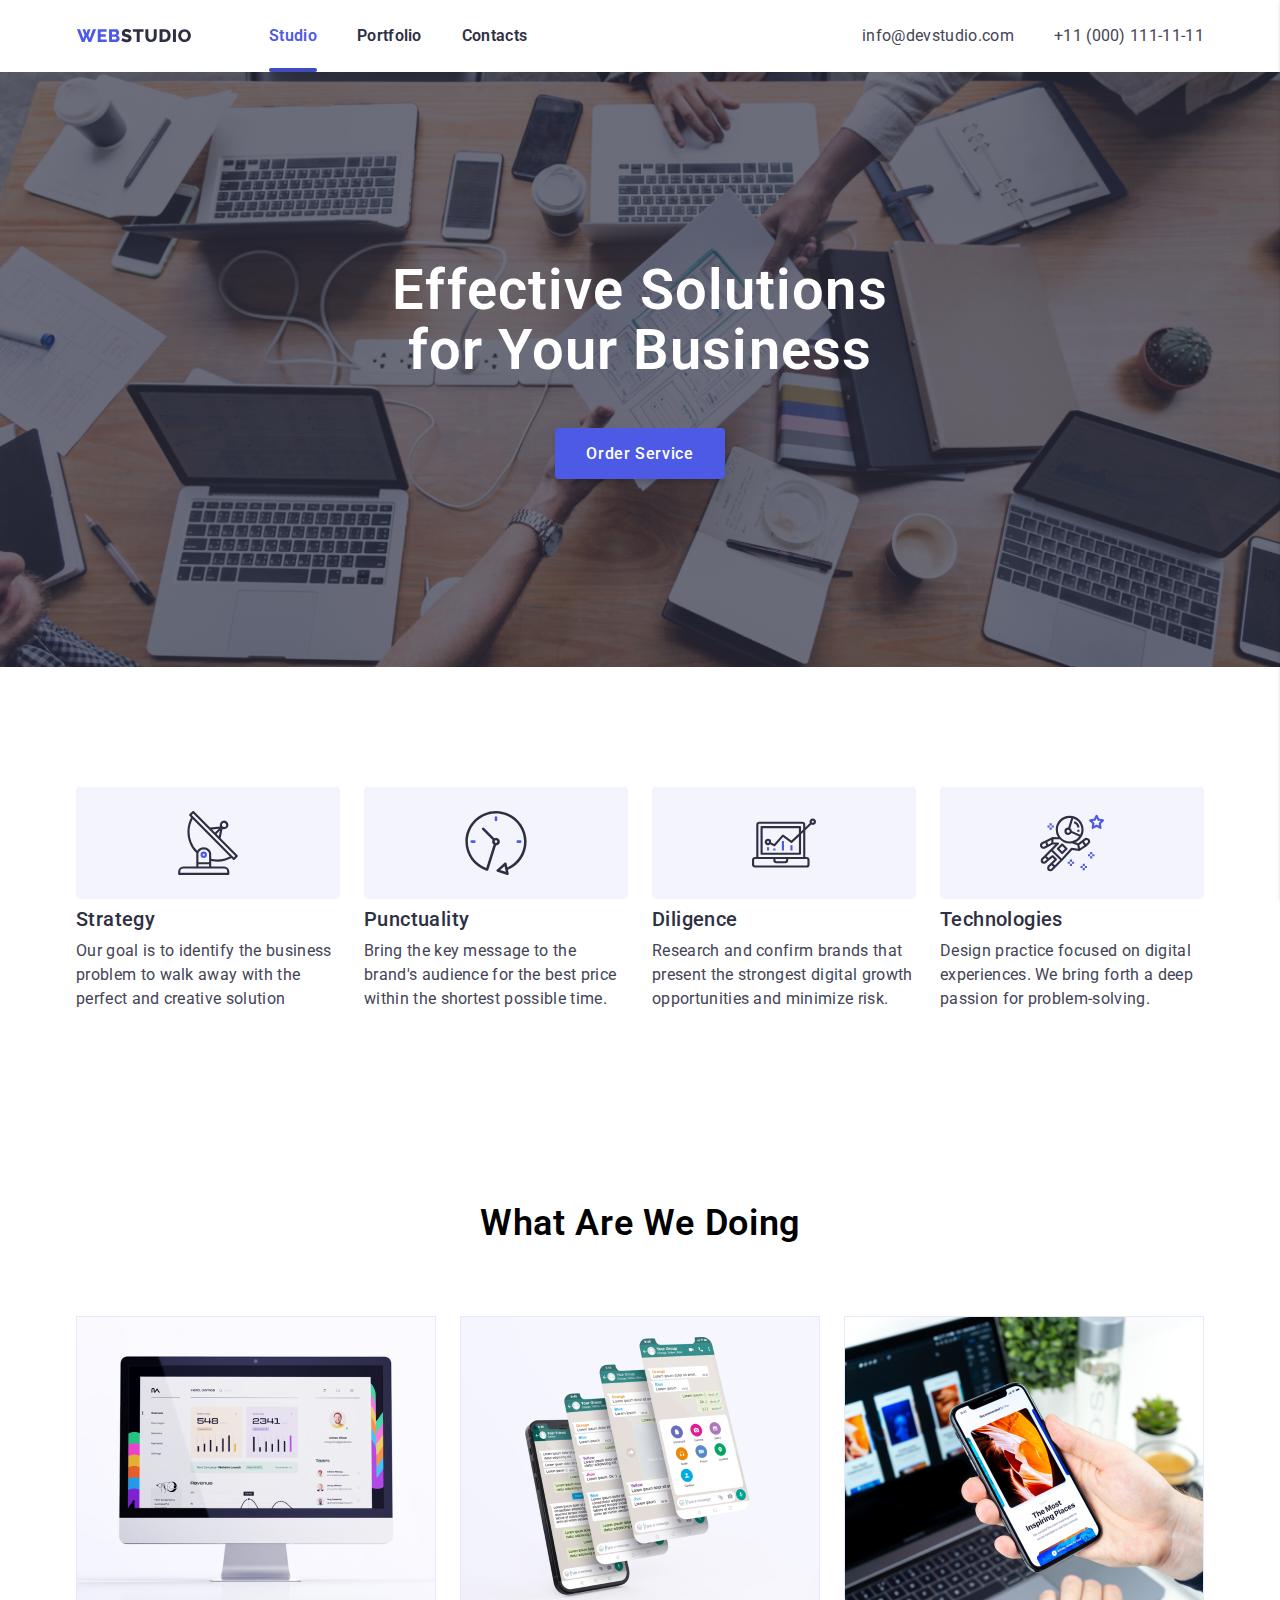
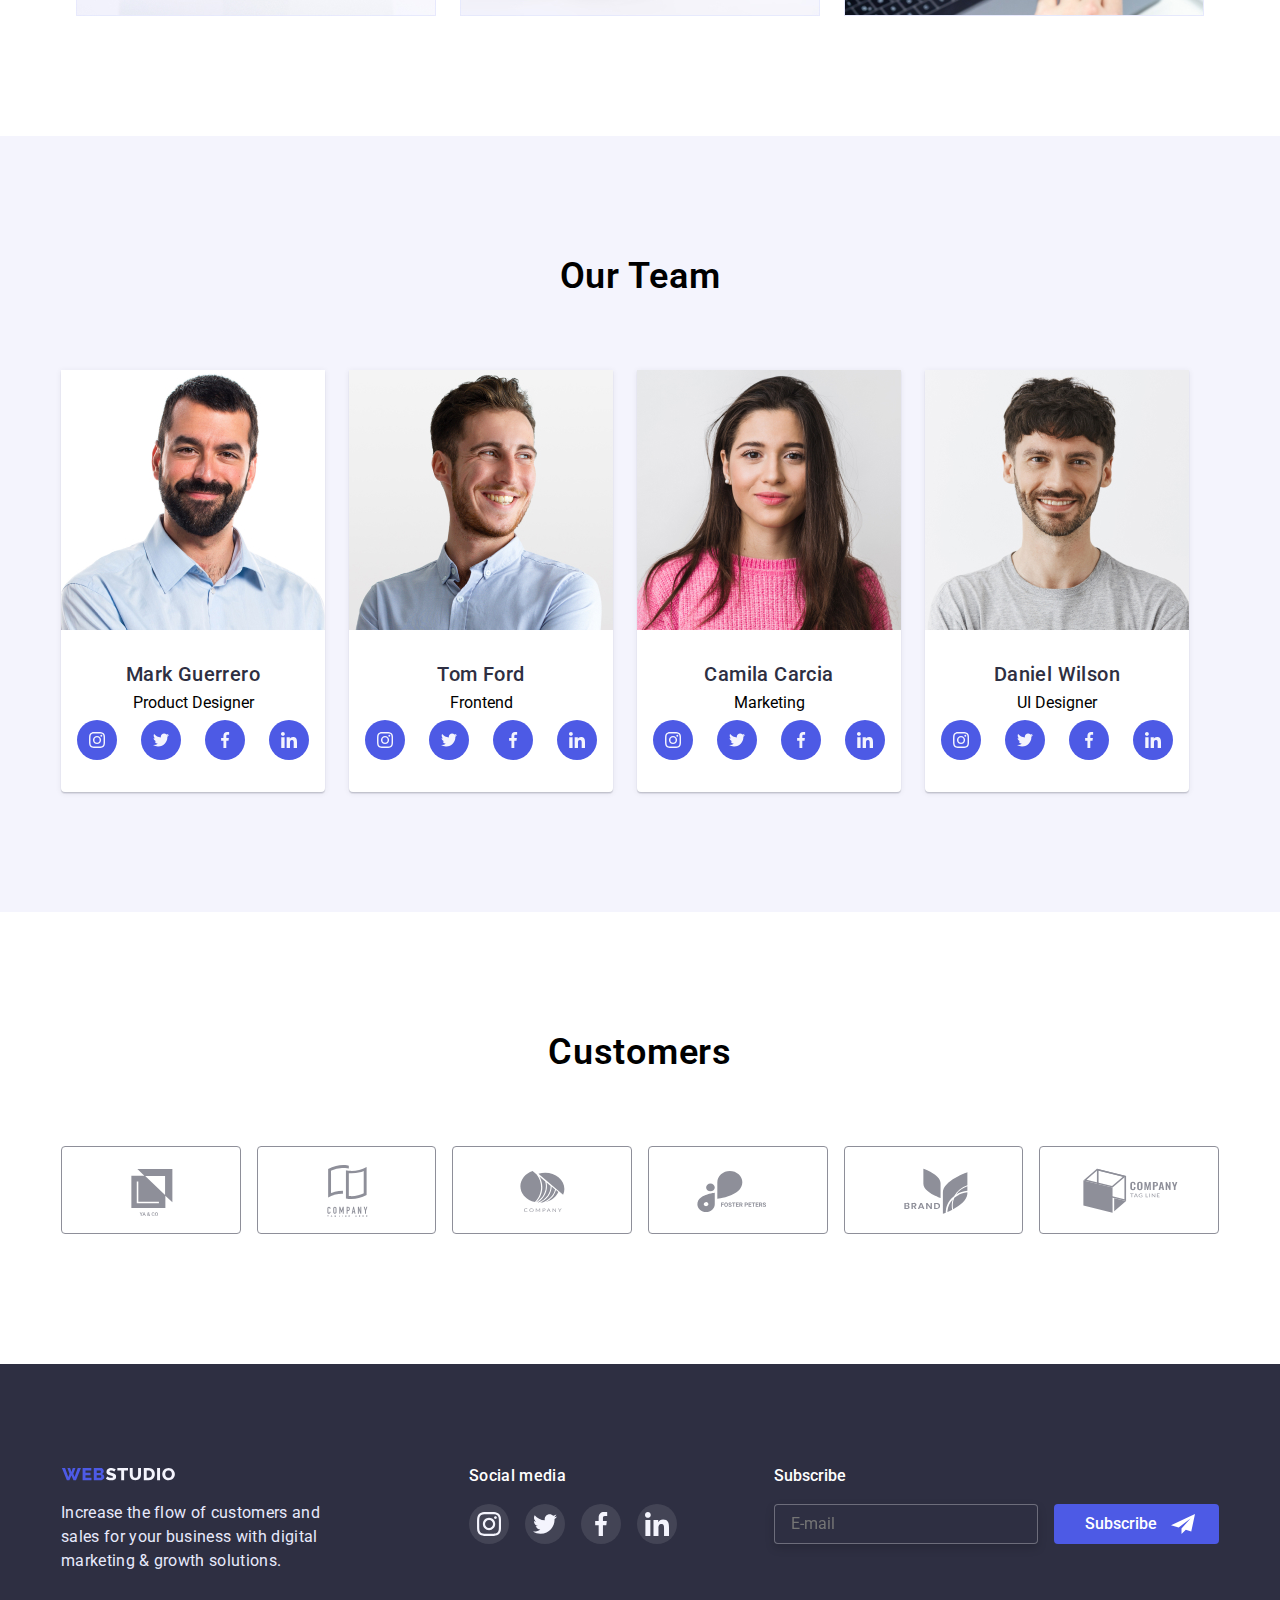
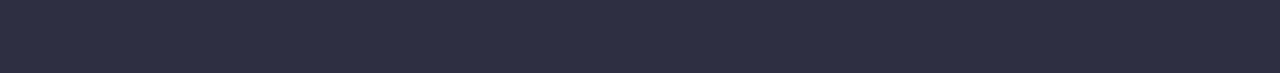
==== commit 65b1c848: ":lipstick: Update media" ====
--- a/index.html
+++ b/index.html
@@ -43,19 +43,19 @@
 
         <button type="button" class="mobile-menu-open-btn js-open-menu" data-menu-open="">
             <svg class="mobile-menu-icon" width="32px" height="22px">
-                <use href="./images/charm_menu-line.svg"></use>
+                <use href="./images/mobile-btn.svg#icon-charm_menu-hamburger"></use>
             </svg>
         </button>
     </div>
 </header>
 <div class="mobile-menu js-menu-container">
-    <button type="button" class="modal-btn-close js-close-menu" data-modal-close="">
+    <button type="button" class="modal-btn-close js-close-menu" >
         <svg class="modal-close-svg" width="8px" height="8px">
             <use class="modal-close-use" href="./images/close-modal.svg#icon-close-black-modal"></use>
         </svg>
     </button>
     <ul class="mobile-header-list list ">
-        <li class="mobile-header-item"><a class="mobile-header-link link " href="index.html">Studio</a>
+        <li class="mobile-header-item "><a class="mobile-header-link link current-mobile" href="index.html">Studio</a>
         </li>
         <li class="mobile-header-item "><a class="mobile-header-link link " href="portfolio.html">Portfolio</a>
         </li>
@@ -181,7 +181,7 @@
     </section>
 
     <section class="our-team-section ">
-        <div class="container">
+        <div class="container container-mobile">
             <h2 class="title">Our Team</h2>
             <div class="team-list">
                 <ul class="our-team">
@@ -353,7 +353,7 @@
     </section>
 
     <section class="customers">
-        <div class="container">
+        <div class="container container-mobile">
             <h2 class="title">customers</h2>
             <ul class="customers-list list">
                 <li class="customers-item">
@@ -403,7 +403,7 @@
     </section>
 
     <footer class="footer">
-        <div class="container">
+        <div class="container container-mobile">
             <div class="footer-container">
                 <div class="footer-description">
                     <a href="index.html" class="footer-logo">
--- a/css/styles.css
+++ b/css/styles.css
@@ -82,7 +82,7 @@
     line-height: 1.5;
     letter-spacing: 0.02em;
     color: var(--header-bg-color);
-    /*transition: color 250ms cubic-bezier(0.4, 0, 0.2, 1);*/
+    transition: color 250ms cubic-bezier(0.4, 0, 0.2, 1);
 }
 
 .header-link:hover,
@@ -283,7 +283,7 @@
 
 .customers-list {
     display: flex;
-    gap: 24px;
+    gap: 72px 24px;
     justify-content: center;
 }
 
@@ -512,7 +512,7 @@
 }
 
 button.main-btn {
-    padding: 8px 16px;
+    padding: 12px 24px;
 }
 
 ul.portfolio-list-buttons.list {
@@ -603,7 +603,7 @@
 }
 
 .footer-subscribe {
-    margin-left: auto;
+    /*margin-left: auto;*/
 }
 
 .footer-social-list {
@@ -859,6 +859,7 @@
     width: 264px;
     padding: 8px 16px;
     color: #FFFFFF;
+    outline: none;
 }
 
 .footer-subscribe-wrapper {
@@ -1039,7 +1040,6 @@
 
 
 .container {
-    width: 100%;
     padding-left: 15px;
     padding-right: 15px;
 }
@@ -1047,7 +1047,7 @@
 
 @media screen and (min-width: 480px) {
     .container {
-        width: 426px;
+        width: 480px;
         margin-left: auto;
         margin-right: auto;
     }
@@ -1055,7 +1055,7 @@
     h1.header-title {
         font-size: 36px;
         line-height: 40px;
-        width: 318px;
+        width: 319px;
     }
 
     .project-skill {
@@ -1094,20 +1094,20 @@
     .footer-description {
         margin: auto;
     }
-    .footer-social {
-        margin: auto;
-        text-align: center;
-    }
+    /*.footer-social {*/
+    /*    margin: auto;*/
+    /*    text-align: center;*/
+    /*}*/
     .footer-subscribe-wrapper {
         display: flex;
         flex-direction: column;
         align-items: center;
         /*gap: 16px;*/
     }
-    .footer-subscribe {
-        margin: auto;
-        text-align: center;
-    }
+    /*.footer-subscribe {*/
+    /*    margin: auto;*/
+    /*    text-align: center;*/
+    /*}*/
     input.footer-subscribe-input {
         width: 396px;
     }
@@ -1129,12 +1129,22 @@
 @media screen and (max-width: 480px) {
     h1.header-title {
         font-size: 36px;
-        line-height: 40px;
-        width: 318px;
+        line-height: 1.11;
+        font-weight: 700;
+        width: 319px;
     }
 
     .skill-icon-bg {
         display: none;
+    }
+    .hero-skill {
+        padding: 96px 0;
+    }
+
+
+    .customers-list {
+        gap: 72px 16px;
+        display: flex;
     }
 
     .project-skill > li {
@@ -1148,7 +1158,7 @@
         gap: 72px;
     }
     .customers-item {
-        width: calc((100% - 36px) / 2);
+        width: calc((100% - 32px) / 2);
         height: 88px;
     }
     .footer-container {
@@ -1164,19 +1174,19 @@
     .footer-description {
         margin: auto;
     }
-    .footer-social {
-        margin: auto;
-        text-align: center;
-    }
+    /*.footer-social {*/
+    /*    margin: auto;*/
+    /*    text-align: center;*/
+    /*}*/
     .footer-subscribe-wrapper {
         display: flex;
         flex-direction: column;
         align-items: center;
     }
-    .footer-subscribe {
-        margin: auto;
-        text-align: center;
-    }
+    /*.footer-subscribe {*/
+    /*    margin: auto;*/
+    /*    text-align: center;*/
+    /*}*/
     input.footer-subscribe-input {
         width: 396px;
     }
@@ -1193,6 +1203,9 @@
     .portfolio-list.list {
         justify-content: center;
     }
+    .hero {
+        padding: 112px 0;
+    }
 }
 
 
@@ -1200,11 +1213,17 @@
     .container {
         width: 766px;
     }
-
+    .container-mobile{
+        width: 552px;
+        padding: 0;
+    }
+    .customers-list {
+        gap: 72px 16px;
+    }
     h1.header-title {
         font-size: 56px;
         line-height: 60px;
-        width: 494px;
+        width: 496px;
     }
 
     .project-skill > li {
@@ -1230,7 +1249,7 @@
         display: flex;
         flex-wrap: wrap;
         gap: 72px 24px;
-        justify-content: space-between;
+        /*justify-content: space-between;*/
     }
     .footer-description {
         margin: 0;
@@ -1245,14 +1264,14 @@
         display: flex;
         flex-direction: row;
     }
-    .footer-subscribe {
-        margin-left: 0;
-        text-align: left;
-    }
-    .footer-social {
-        margin-left: auto;
-        text-align: left;
-    }
+    /*.footer-subscribe {*/
+    /*    margin-left: 0;*/
+    /*    text-align: left;*/
+    /*}*/
+    /*.footer-social {*/
+    /*    margin-left: auto;*/
+    /*    text-align: left;*/
+    /*}*/
     button.footer-subscribe-btn {
         margin: 0 0 0 16px;
     }
@@ -1266,6 +1285,7 @@
     /*ul.portfolio-list.list {*/
     /*    justify-content: flex-start;*/
     /*}*/
+
 }
 
 
@@ -1305,9 +1325,9 @@
     ul.header-nav.link.list {
         display: block;
     }
-    /*.project-skill {*/
-    /*    text-align: left;*/
-    /*}*/
+    .header-nav-email {
+        margin: 0;
+    }
 
 }
 
@@ -1320,6 +1340,12 @@
 
     ul.header-nav.link.list {
         display: none;
+    }
+    .customers-list {
+        display: flex;
+        /*gap: 72px 24px;*/
+        justify-content: center;
+        flex-wrap: wrap;
     }
 
     .li-title-skill {
@@ -1347,7 +1373,7 @@
     }
 
     .customers-item {
-        width: calc((100% - 36px) / 2);
+        width: calc((100% - 32px) / 2);
         height: 88px;
     }
     /*ul.portfolio-list-buttons.list {*/
@@ -1378,13 +1404,15 @@
 
     }
 
-
     .mobile-menu-open-btn {
         width: 32px;
         height: 22px;
-        /*border: none;*/
+        border: none;
         background-color: transparent;
-        display: block;
+        /*display: block;*/
+        cursor: pointer;
+        display: flex;
+        padding: 0;
     }
 
 
@@ -1626,6 +1654,7 @@
         display: flex;
         align-items: center;
         justify-content: space-between;
+        position: relative;
     }
     .li-text-skill {
         font-weight: 500;
@@ -1641,7 +1670,7 @@
     }
     .customers-list {
         display: flex;
-        gap: 24px;
+        /*gap: 72px 24px;*/
         justify-content: center;
         flex-wrap: wrap;
     }
@@ -1701,7 +1730,7 @@
     line-height: 40px;
     text-transform: capitalize;
     color: var(--btn-color);
-    padding-bottom: 40px;
+    margin-bottom: 40px;
 }
 
 .mobile-header-tel {
@@ -1710,13 +1739,14 @@
 
 .mobile-header-email {
     color: var(--hero-text-color);
+    font-size: 20px;
 }
 
 .mobile-social-list {
     display: flex;
     gap: 56px;
     justify-content: space-around;
-    padding: 48px 0 0 0;
+    margin:  48px 0 0 0;
 }
 
 .mobile-social-item {
@@ -1744,6 +1774,6 @@
     transform: translateX(0);
 }
 
-.mobile-header-link-contact {
+.current-mobile {
     color: var(--btn-hover-color);
 }--- a/css/styles.css
+++ b/css/styles.css
@@ -82,7 +82,7 @@
     line-height: 1.5;
     letter-spacing: 0.02em;
     color: var(--header-bg-color);
-    /*transition: color 250ms cubic-bezier(0.4, 0, 0.2, 1);*/
+    transition: color 250ms cubic-bezier(0.4, 0, 0.2, 1);
 }
 
 .header-link:hover,
@@ -283,7 +283,7 @@
 
 .customers-list {
     display: flex;
-    gap: 24px;
+    gap: 72px 24px;
     justify-content: center;
 }
 
@@ -512,7 +512,7 @@
 }
 
 button.main-btn {
-    padding: 8px 16px;
+    padding: 12px 24px;
 }
 
 ul.portfolio-list-buttons.list {
@@ -603,7 +603,7 @@
 }
 
 .footer-subscribe {
-    margin-left: auto;
+    /*margin-left: auto;*/
 }
 
 .footer-social-list {
@@ -859,6 +859,7 @@
     width: 264px;
     padding: 8px 16px;
     color: #FFFFFF;
+    outline: none;
 }
 
 .footer-subscribe-wrapper {
@@ -1039,7 +1040,6 @@
 
 
 .container {
-    width: 100%;
     padding-left: 15px;
     padding-right: 15px;
 }
@@ -1047,7 +1047,7 @@
 
 @media screen and (min-width: 480px) {
     .container {
-        width: 426px;
+        width: 480px;
         margin-left: auto;
         margin-right: auto;
     }
@@ -1055,7 +1055,7 @@
     h1.header-title {
         font-size: 36px;
         line-height: 40px;
-        width: 318px;
+        width: 319px;
     }
 
     .project-skill {
@@ -1094,20 +1094,20 @@
     .footer-description {
         margin: auto;
     }
-    .footer-social {
-        margin: auto;
-        text-align: center;
-    }
+    /*.footer-social {*/
+    /*    margin: auto;*/
+    /*    text-align: center;*/
+    /*}*/
     .footer-subscribe-wrapper {
         display: flex;
         flex-direction: column;
         align-items: center;
         /*gap: 16px;*/
     }
-    .footer-subscribe {
-        margin: auto;
-        text-align: center;
-    }
+    /*.footer-subscribe {*/
+    /*    margin: auto;*/
+    /*    text-align: center;*/
+    /*}*/
     input.footer-subscribe-input {
         width: 396px;
     }
@@ -1129,12 +1129,22 @@
 @media screen and (max-width: 480px) {
     h1.header-title {
         font-size: 36px;
-        line-height: 40px;
-        width: 318px;
+        line-height: 1.11;
+        font-weight: 700;
+        width: 319px;
     }
 
     .skill-icon-bg {
         display: none;
+    }
+    .hero-skill {
+        padding: 96px 0;
+    }
+
+
+    .customers-list {
+        gap: 72px 16px;
+        display: flex;
     }
 
     .project-skill > li {
@@ -1148,7 +1158,7 @@
         gap: 72px;
     }
     .customers-item {
-        width: calc((100% - 36px) / 2);
+        width: calc((100% - 32px) / 2);
         height: 88px;
     }
     .footer-container {
@@ -1164,19 +1174,19 @@
     .footer-description {
         margin: auto;
     }
-    .footer-social {
-        margin: auto;
-        text-align: center;
-    }
+    /*.footer-social {*/
+    /*    margin: auto;*/
+    /*    text-align: center;*/
+    /*}*/
     .footer-subscribe-wrapper {
         display: flex;
         flex-direction: column;
         align-items: center;
     }
-    .footer-subscribe {
-        margin: auto;
-        text-align: center;
-    }
+    /*.footer-subscribe {*/
+    /*    margin: auto;*/
+    /*    text-align: center;*/
+    /*}*/
     input.footer-subscribe-input {
         width: 396px;
     }
@@ -1193,6 +1203,9 @@
     .portfolio-list.list {
         justify-content: center;
     }
+    .hero {
+        padding: 112px 0;
+    }
 }
 
 
@@ -1200,11 +1213,17 @@
     .container {
         width: 766px;
     }
-
+    .container-mobile{
+        width: 552px;
+        padding: 0;
+    }
+    .customers-list {
+        gap: 72px 16px;
+    }
     h1.header-title {
         font-size: 56px;
         line-height: 60px;
-        width: 494px;
+        width: 496px;
     }
 
     .project-skill > li {
@@ -1230,7 +1249,7 @@
         display: flex;
         flex-wrap: wrap;
         gap: 72px 24px;
-        justify-content: space-between;
+        /*justify-content: space-between;*/
     }
     .footer-description {
         margin: 0;
@@ -1245,14 +1264,14 @@
         display: flex;
         flex-direction: row;
     }
-    .footer-subscribe {
-        margin-left: 0;
-        text-align: left;
-    }
-    .footer-social {
-        margin-left: auto;
-        text-align: left;
-    }
+    /*.footer-subscribe {*/
+    /*    margin-left: 0;*/
+    /*    text-align: left;*/
+    /*}*/
+    /*.footer-social {*/
+    /*    margin-left: auto;*/
+    /*    text-align: left;*/
+    /*}*/
     button.footer-subscribe-btn {
         margin: 0 0 0 16px;
     }
@@ -1266,6 +1285,7 @@
     /*ul.portfolio-list.list {*/
     /*    justify-content: flex-start;*/
     /*}*/
+
 }
 
 
@@ -1305,9 +1325,9 @@
     ul.header-nav.link.list {
         display: block;
     }
-    /*.project-skill {*/
-    /*    text-align: left;*/
-    /*}*/
+    .header-nav-email {
+        margin: 0;
+    }
 
 }
 
@@ -1320,6 +1340,12 @@
 
     ul.header-nav.link.list {
         display: none;
+    }
+    .customers-list {
+        display: flex;
+        /*gap: 72px 24px;*/
+        justify-content: center;
+        flex-wrap: wrap;
     }
 
     .li-title-skill {
@@ -1347,7 +1373,7 @@
     }
 
     .customers-item {
-        width: calc((100% - 36px) / 2);
+        width: calc((100% - 32px) / 2);
         height: 88px;
     }
     /*ul.portfolio-list-buttons.list {*/
@@ -1378,13 +1404,15 @@
 
     }
 
-
     .mobile-menu-open-btn {
         width: 32px;
         height: 22px;
-        /*border: none;*/
+        border: none;
         background-color: transparent;
-        display: block;
+        /*display: block;*/
+        cursor: pointer;
+        display: flex;
+        padding: 0;
     }
 
 
@@ -1626,6 +1654,7 @@
         display: flex;
         align-items: center;
         justify-content: space-between;
+        position: relative;
     }
     .li-text-skill {
         font-weight: 500;
@@ -1641,7 +1670,7 @@
     }
     .customers-list {
         display: flex;
-        gap: 24px;
+        /*gap: 72px 24px;*/
         justify-content: center;
         flex-wrap: wrap;
     }
@@ -1701,7 +1730,7 @@
     line-height: 40px;
     text-transform: capitalize;
     color: var(--btn-color);
-    padding-bottom: 40px;
+    margin-bottom: 40px;
 }
 
 .mobile-header-tel {
@@ -1710,13 +1739,14 @@
 
 .mobile-header-email {
     color: var(--hero-text-color);
+    font-size: 20px;
 }
 
 .mobile-social-list {
     display: flex;
     gap: 56px;
     justify-content: space-around;
-    padding: 48px 0 0 0;
+    margin:  48px 0 0 0;
 }
 
 .mobile-social-item {
@@ -1744,6 +1774,6 @@
     transform: translateX(0);
 }
 
-.mobile-header-link-contact {
+.current-mobile {
     color: var(--btn-hover-color);
 }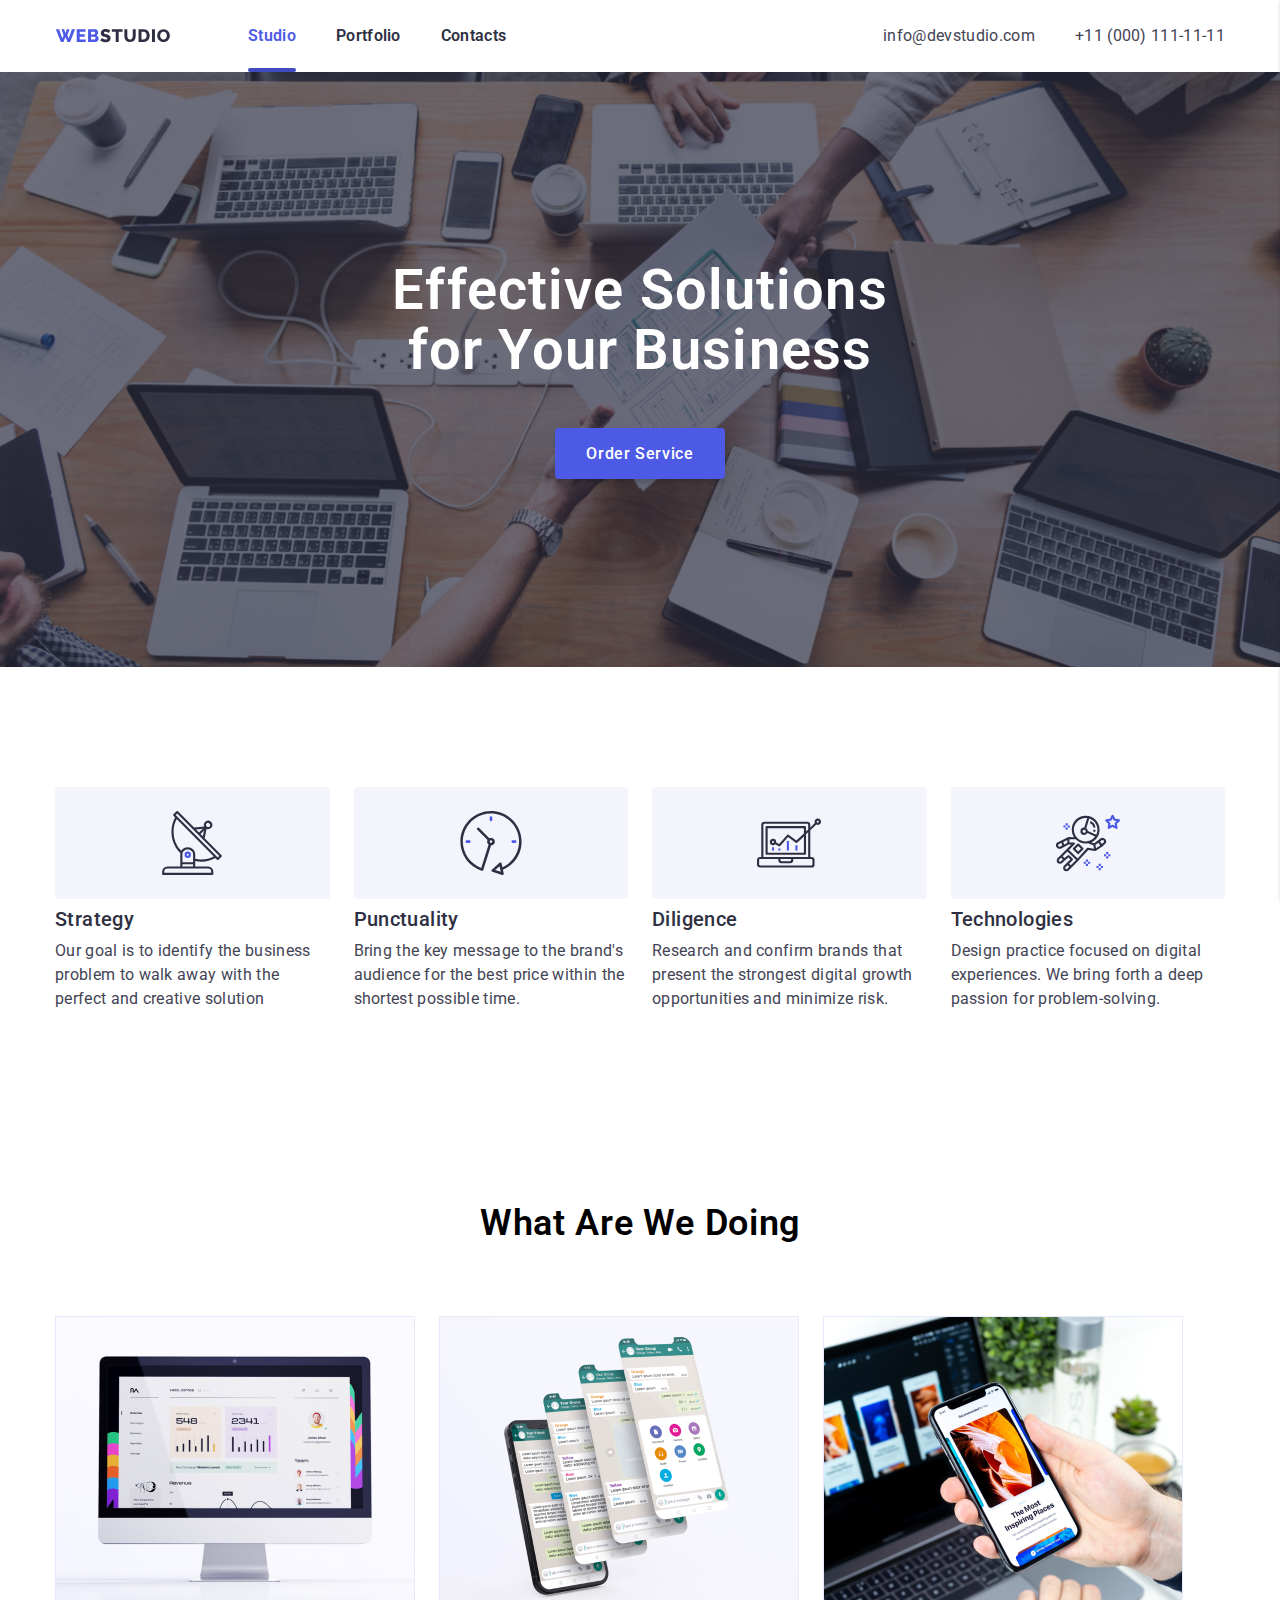
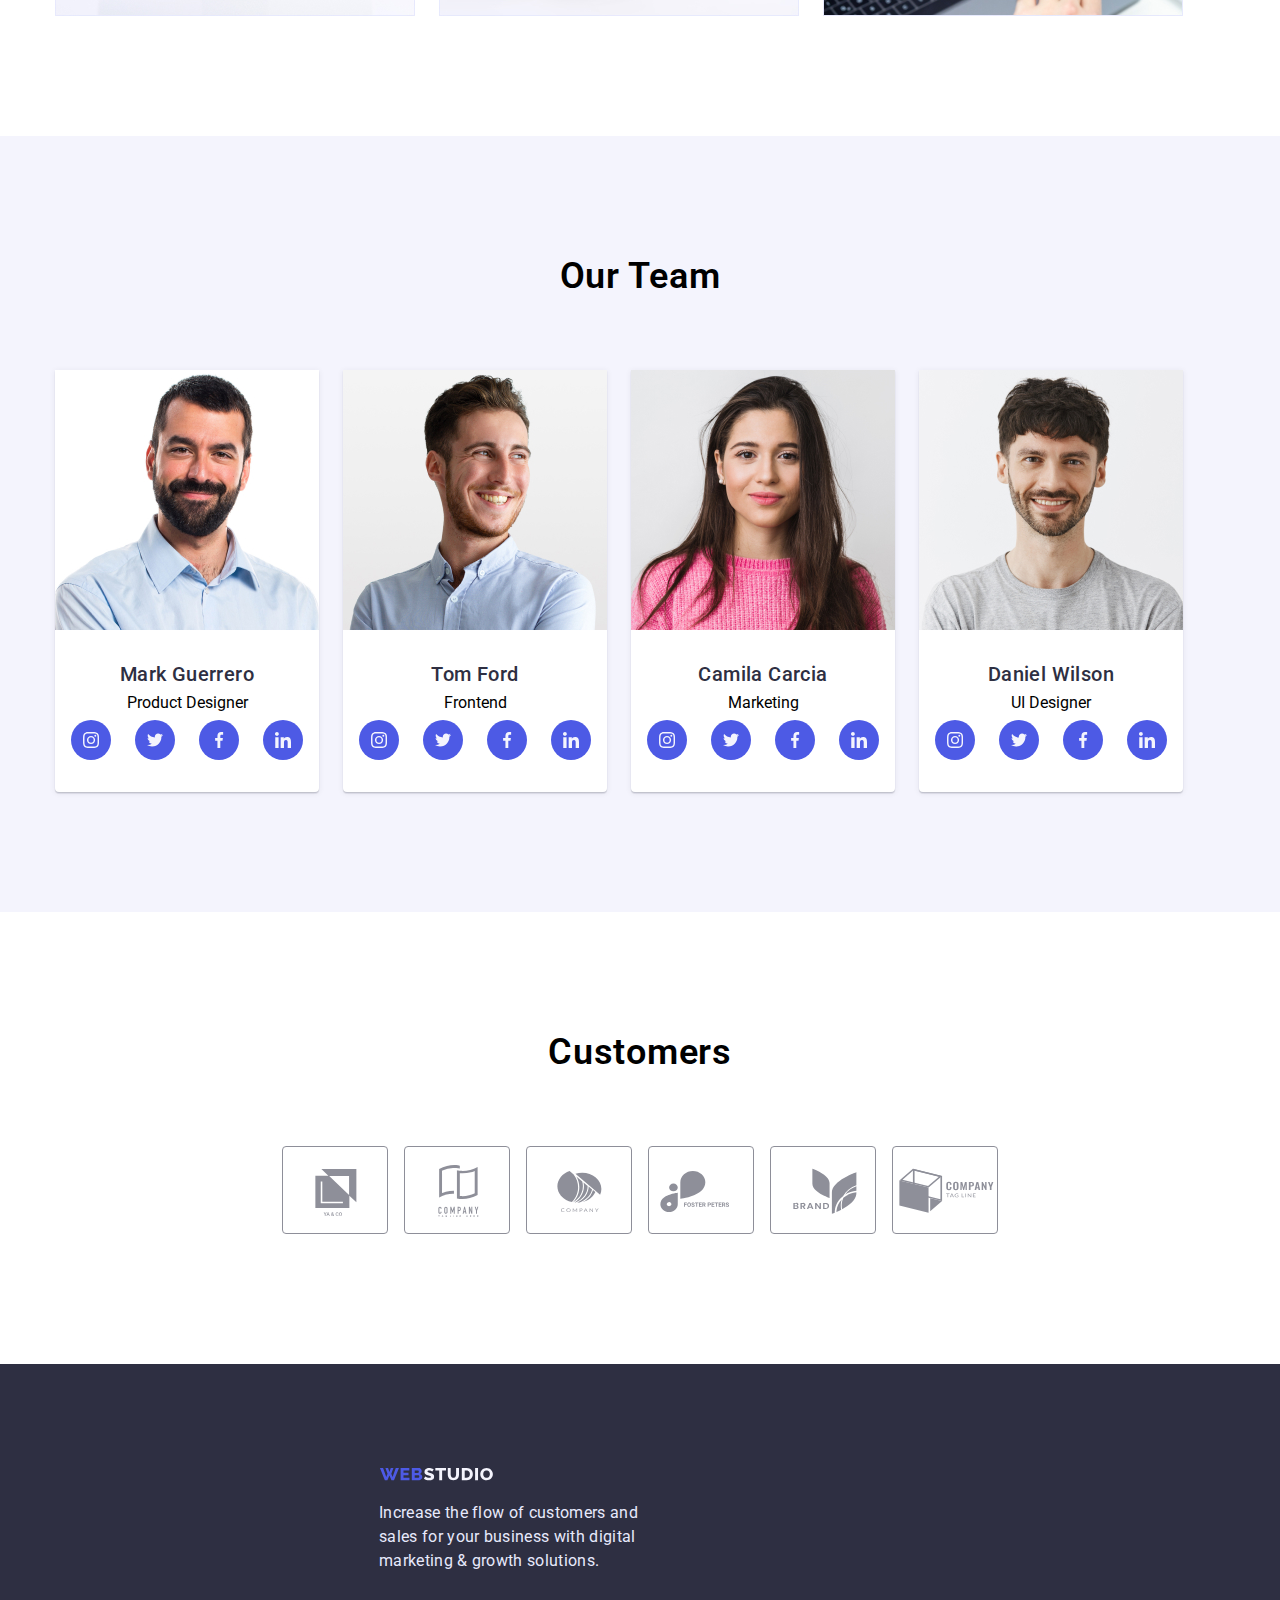
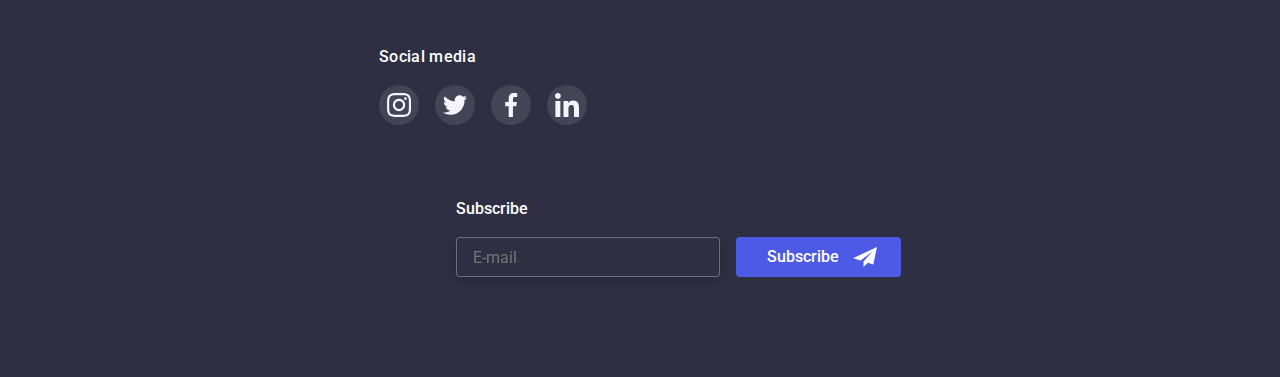
==== commit 718206e9: "Update index.html" ====
--- a/index.html
+++ b/index.html
@@ -181,7 +181,7 @@
     </section>
 
     <section class="our-team-section ">
-        <div class="container container-mobile">
+        <div class="container ">
             <h2 class="title">Our Team</h2>
             <div class="team-list">
                 <ul class="our-team">
--- a/css/styles.css
+++ b/css/styles.css
@@ -365,13 +365,6 @@
     margin: 0;
 }
 
-/*.container {*/
-/*    margin-right: auto;*/
-/*    margin-left: auto;*/
-/*    width: 1158px;*/
-/*    padding-left: 15px;*/
-/*    padding-right: 15px;*/
-/*}*/
 
 .list {
     list-style: none;
@@ -602,9 +595,6 @@
     margin-right: 120px;
 }
 
-.footer-subscribe {
-    /*margin-left: auto;*/
-}
 
 .footer-social-list {
     margin: 16px 0 0 0;
@@ -1023,21 +1013,6 @@
 
 
 
-:root {
-    --color-primary: #434455;
-    --second-color: #2e2f42;
-    --logo-button-color: #4d5ae5;
-    --main-background-color: #e5e5e5;
-    --secondary-background-color: #f4f4fd;
-    --contact-description-color: #434455;
-    --white-color: #ffffff;
-    --footer-color: #e7e9fc;
-    --hover-button: #404bbf;
-    --modal-window: #fcfcfc;
-    --modal-form-label: #8e8f99;
-    --user-policy: #757575;
-}
-
 
 .container {
     padding-left: 15px;
@@ -1051,7 +1026,9 @@
         margin-left: auto;
         margin-right: auto;
     }
-
+    section.portfolio {
+        padding: 48px 0;
+    }
     h1.header-title {
         font-size: 36px;
         line-height: 40px;
@@ -1066,7 +1043,9 @@
     .skill-icon-bg {
         display: none;
     }
-
+    /*button.main-btn {*/
+    /*    padding: 8px 16px;*/
+    /*}*/
     .li-title-skill {
         font-weight: 700;
         font-size: 36px;
@@ -1075,7 +1054,7 @@
 
     .project-skill > li {
         width: calc((100% - 0px) / 1);
-        padding: 0 0 72px 0;
+        margin: 0 0 72px 0;
     }
     .customers-item {
         width: calc((100% - 36px) / 2);
@@ -1094,25 +1073,19 @@
     .footer-description {
         margin: auto;
     }
-    /*.footer-social {*/
-    /*    margin: auto;*/
-    /*    text-align: center;*/
-    /*}*/
+
     .footer-subscribe-wrapper {
         display: flex;
         flex-direction: column;
         align-items: center;
-        /*gap: 16px;*/
-    }
-    /*.footer-subscribe {*/
-    /*    margin: auto;*/
-    /*    text-align: center;*/
-    /*}*/
+
+    }
+
     input.footer-subscribe-input {
         width: 396px;
     }
     button.footer-subscribe-btn {
-        margin: 16px 0px 0px 16px;
+        margin: 16px 0 0 16px;
     }
     ul.portfolio-list-buttons.list {
         display: flex;
@@ -1133,7 +1106,9 @@
         font-weight: 700;
         width: 319px;
     }
-
+    button.main-btn {
+        padding: 8px 16px;
+    }
     .skill-icon-bg {
         display: none;
     }
@@ -1141,7 +1116,15 @@
         padding: 96px 0;
     }
 
-
+    .footer-social {
+        text-align: center;
+    }
+    .footer-subscribe {
+        text-align: center;
+    }
+    section.portfolio {
+        padding: 48px 0;
+    }
     .customers-list {
         gap: 72px 16px;
         display: flex;
@@ -1174,24 +1157,18 @@
     .footer-description {
         margin: auto;
     }
-    /*.footer-social {*/
-    /*    margin: auto;*/
-    /*    text-align: center;*/
-    /*}*/
+
     .footer-subscribe-wrapper {
         display: flex;
         flex-direction: column;
         align-items: center;
     }
-    /*.footer-subscribe {*/
-    /*    margin: auto;*/
-    /*    text-align: center;*/
-    /*}*/
+
     input.footer-subscribe-input {
         width: 396px;
     }
     button.footer-subscribe-btn {
-        margin: 16px 0px 0px 16px;
+        margin: 16px 0 0 16px;
     }
     ul.portfolio-list-buttons.list {
         display: flex;
@@ -1211,11 +1188,12 @@
 
 @media screen and (min-width: 768px) {
     .container {
-        width: 766px;
+        width: 768px;
+        padding: 0 15px;
     }
     .container-mobile{
-        width: 552px;
-        padding: 0;
+        width: 768px;
+        padding: 0 15px;
     }
     .customers-list {
         gap: 72px 16px;
@@ -1225,22 +1203,27 @@
         line-height: 60px;
         width: 496px;
     }
-
+    section.portfolio {
+        padding: 64px 0;
+    }
+    .hero-skill {
+        padding: 96px 0 96px 0;
+    }
+    .our-team-section {
+        padding: 96px 0 128px 0;
+    }
     .project-skill > li {
         width: calc((100% - 48px) / 2);
     }
-
+    .customers {
+        padding: 96px 0 96px 0;
+    }
     .project-skill {
         display: flex;
         flex-wrap: wrap;
         text-align: left;
     }
-    /*.team-list {*/
-    /*    display: flex;*/
-    /*    gap: 72px;*/
-    /*    flex-wrap: wrap;*/
-    /*    justify-content: center;*/
-    /*}*/
+
     .customers-item {
         width: calc((100% - 48px) / 3);
         height: 88px;
@@ -1249,7 +1232,7 @@
         display: flex;
         flex-wrap: wrap;
         gap: 72px 24px;
-        /*justify-content: space-between;*/
+        justify-content: flex-start;
     }
     .footer-description {
         margin: 0;
@@ -1264,14 +1247,7 @@
         display: flex;
         flex-direction: row;
     }
-    /*.footer-subscribe {*/
-    /*    margin-left: 0;*/
-    /*    text-align: left;*/
-    /*}*/
-    /*.footer-social {*/
-    /*    margin-left: auto;*/
-    /*    text-align: left;*/
-    /*}*/
+
     button.footer-subscribe-btn {
         margin: 0 0 0 16px;
     }
@@ -1282,18 +1258,21 @@
         flex-wrap: wrap;
         justify-content: center;
     }
-    /*ul.portfolio-list.list {*/
-    /*    justify-content: flex-start;*/
-    /*}*/
 
 }
 
 
 @media screen and (min-width: 1200px) {
     .container {
-        width: 1158px;
-    }
-
+        width: 1200px;
+        padding: 0 15px;
+    }
+    .footer-social {
+        text-align: left;
+    }
+    .footer-subscribe {
+        text-align: left;
+    }
     h1.header-title {
         font-size: 56px;
         line-height: 60px;
@@ -1309,7 +1288,6 @@
     .project-skill {
         display: flex;
         flex-wrap: nowrap;
-        /*text-align: left;*/
     }
     .footer-description {
         margin: 0 120px 0 0;
@@ -1328,35 +1306,51 @@
     .header-nav-email {
         margin: 0;
     }
-
+    /*.our-team-section {*/
+    /*    padding: 120px 0 120px 0;*/
+    /*}*/
 }
 
 
 @media screen and (max-width: 767px) {
-
+    /*button.main-btn {*/
+    /*    padding: 12px 24px;*/
+    /*}*/
     ul.header-list.list {
         display: none;
     }
+    .hero-skill {
+        padding: 96px 0 96px 0;
+    }
+
+
+
+    .container.container-mobile {
+        width: 552px;
+    }
+
+
 
     ul.header-nav.link.list {
         display: none;
     }
+    .customers {
+        padding: 96px 0 96px 0;
+    }
     .customers-list {
         display: flex;
-        /*gap: 72px 24px;*/
         justify-content: center;
         flex-wrap: wrap;
     }
-
+    .our-team-section {
+        padding: 96px 0 128px 0;
+    }
     .li-title-skill {
         font-weight: 700;
         font-size: 36px;
         line-height: 1.1;
     }
 
-    /*ul.portfolio-list.list {*/
-    /*    justify-content: flex-start;*/
-    /*}*/
     .container.header-container {
         padding: 20px 16px;
     }
@@ -1376,14 +1370,6 @@
         width: calc((100% - 32px) / 2);
         height: 88px;
     }
-    /*ul.portfolio-list-buttons.list {*/
-    /*    display: flex;*/
-    /*    margin: 0 auto 72px auto;*/
-    /*    gap: 28px;*/
-    /*    flex-wrap: wrap;*/
-    /*    justify-content: center;*/
-    /*}*/
-
 
     .menu-list {
         display: none;
@@ -1409,7 +1395,6 @@
         height: 22px;
         border: none;
         background-color: transparent;
-        /*display: block;*/
         cursor: pointer;
         display: flex;
         padding: 0;
@@ -1422,7 +1407,7 @@
         left: 0;
         width: 100%;
         height: 100%;
-        background-color: var(--white-color);
+        background-color: var(--body-color);
 
         opacity: 0;
         visibility: hidden;
@@ -1452,7 +1437,7 @@
         align-items: center;
         width: 24px;
         height: 24px;
-        background-color: var(--footer-color);
+        background-color: var(--border-btn-color);
         border: 1px solid rgba(0, 0, 0, 0.1);
         border-radius: 50%;
         box-shadow: 0 4px 4px rgba(0, 0, 0, 0.25)
@@ -1470,7 +1455,7 @@
         line-height: 1.11;
         letter-spacing: 0.02em;
         text-transform: capitalize;
-        color: var(--second-color);
+        color: var(--hero-bg-color);
     }
 
     .mobile-menu-item-link:not(:last-child) {
@@ -1490,7 +1475,7 @@
         letter-spacing: 0.02em;
         text-transform: capitalize;
         margin-bottom: 40px;
-        color: var(--logo-button-color);
+        color: var(--btn-color);
     }
 
     .mobile-menu-contacts-mail {
@@ -1499,7 +1484,7 @@
         font-size: 20px;
         line-height: 1.2;
         letter-spacing: 0.02em;
-        color: var(--contact-description-color);
+        color: var(--hero-text-color);
 
     }
 
@@ -1511,7 +1496,7 @@
     .mobile-menu-socialmedia-item {
         width: 40px;
         height: 40px;
-        background-color: var(--logo-button-color);
+        background-color: var(--btn-color);
         border-radius: 50%;
     }
 
@@ -1539,10 +1524,9 @@
     .mobile-menu-open-btn {
         display: none;
     }
-    /*.customers-item {*/
-    /*    width: calc((100% - 120px) / 3);*/
-    /*    height: 88px;*/
-    /*}*/
+    .container.container-mobile {
+        width: 552px;
+    }
 }
 
 .menu-list {
@@ -1584,7 +1568,12 @@
         margin-right: 76px;
     }
 
-
+    .hero-skill {
+        padding: 120px 0 120px 0;
+    }
+    .customers {
+        padding: 120px 0 130px 0;
+    }
     .page-nav {
         margin-right: 332px;
         display: flex;
@@ -1613,24 +1602,13 @@
 }
 
 
-/*.modal-button {*/
-/*    margin-top: 72px;*/
-/*}*/
-
-/*.hero-title {*/
-/*    font-style: normal;*/
-/*    font-weight: 700;*/
-/*    font-size: 36px;*/
-/*    line-height: 1.11;*/
-/*    letter-spacing: 0.02em;*/
-/*    text-transform: capitalize;*/
-/*    color: var(--white-color);*/
-/*}*/
 
 
 @media screen and (min-width: 768px) {
 
-
+    /*button.main-btn {*/
+    /*    padding: 12px 24px;*/
+    /*}*/
     .modal-button {
         margin-top: 40px;
     }
@@ -1640,10 +1618,18 @@
 
 @media screen and (min-width: 1200px) {
 
-
+    .our-team-section {
+        padding: 120px 0 120px 0;
+    }
     .modal-button {
         margin-top: 78px;
     }
+    section.portfolio {
+        padding: 96px 0 120px 0;
+    }
+    /*button.main-btn {*/
+    /*    padding: 12px 24px;*/
+    /*}*/
 }
 
 /* +++++++/HERO-DESKTOP+++++  */
@@ -1656,6 +1642,7 @@
         justify-content: space-between;
         position: relative;
     }
+
     .li-text-skill {
         font-weight: 500;
     }
@@ -1674,9 +1661,8 @@
         justify-content: center;
         flex-wrap: wrap;
     }
-    /*.customers-item {*/
-    /*    width: calc((100% - 120px) / 3);*/
-    /*    height: 88px;*/
+    /*button.main-btn {*/
+    /*    padding: 12px 24px;*/
     /*}*/
 }
 
@@ -1700,7 +1686,7 @@
     line-height: 40px;
     letter-spacing: 0.02em;
     text-transform: capitalize;
-    color: var(--second-color);
+    color: var(--hero-bg-color);
     margin: 0 0 40px 0;
 }
 
@@ -1757,7 +1743,7 @@
 .mobile-social-link {
     width: 100%;
     height: 100%;
-    background-color: var(--logo-button-color);
+    background-color: var(--btn-color);
     border-radius: 50%;
     display: flex;
     align-items: center;
--- a/css/styles.css
+++ b/css/styles.css
@@ -365,13 +365,6 @@
     margin: 0;
 }
 
-/*.container {*/
-/*    margin-right: auto;*/
-/*    margin-left: auto;*/
-/*    width: 1158px;*/
-/*    padding-left: 15px;*/
-/*    padding-right: 15px;*/
-/*}*/
 
 .list {
     list-style: none;
@@ -602,9 +595,6 @@
     margin-right: 120px;
 }
 
-.footer-subscribe {
-    /*margin-left: auto;*/
-}
 
 .footer-social-list {
     margin: 16px 0 0 0;
@@ -1023,21 +1013,6 @@
 
 
 
-:root {
-    --color-primary: #434455;
-    --second-color: #2e2f42;
-    --logo-button-color: #4d5ae5;
-    --main-background-color: #e5e5e5;
-    --secondary-background-color: #f4f4fd;
-    --contact-description-color: #434455;
-    --white-color: #ffffff;
-    --footer-color: #e7e9fc;
-    --hover-button: #404bbf;
-    --modal-window: #fcfcfc;
-    --modal-form-label: #8e8f99;
-    --user-policy: #757575;
-}
-
 
 .container {
     padding-left: 15px;
@@ -1051,7 +1026,9 @@
         margin-left: auto;
         margin-right: auto;
     }
-
+    section.portfolio {
+        padding: 48px 0;
+    }
     h1.header-title {
         font-size: 36px;
         line-height: 40px;
@@ -1066,7 +1043,9 @@
     .skill-icon-bg {
         display: none;
     }
-
+    /*button.main-btn {*/
+    /*    padding: 8px 16px;*/
+    /*}*/
     .li-title-skill {
         font-weight: 700;
         font-size: 36px;
@@ -1075,7 +1054,7 @@
 
     .project-skill > li {
         width: calc((100% - 0px) / 1);
-        padding: 0 0 72px 0;
+        margin: 0 0 72px 0;
     }
     .customers-item {
         width: calc((100% - 36px) / 2);
@@ -1094,25 +1073,19 @@
     .footer-description {
         margin: auto;
     }
-    /*.footer-social {*/
-    /*    margin: auto;*/
-    /*    text-align: center;*/
-    /*}*/
+
     .footer-subscribe-wrapper {
         display: flex;
         flex-direction: column;
         align-items: center;
-        /*gap: 16px;*/
-    }
-    /*.footer-subscribe {*/
-    /*    margin: auto;*/
-    /*    text-align: center;*/
-    /*}*/
+
+    }
+
     input.footer-subscribe-input {
         width: 396px;
     }
     button.footer-subscribe-btn {
-        margin: 16px 0px 0px 16px;
+        margin: 16px 0 0 16px;
     }
     ul.portfolio-list-buttons.list {
         display: flex;
@@ -1133,7 +1106,9 @@
         font-weight: 700;
         width: 319px;
     }
-
+    button.main-btn {
+        padding: 8px 16px;
+    }
     .skill-icon-bg {
         display: none;
     }
@@ -1141,7 +1116,15 @@
         padding: 96px 0;
     }
 
-
+    .footer-social {
+        text-align: center;
+    }
+    .footer-subscribe {
+        text-align: center;
+    }
+    section.portfolio {
+        padding: 48px 0;
+    }
     .customers-list {
         gap: 72px 16px;
         display: flex;
@@ -1174,24 +1157,18 @@
     .footer-description {
         margin: auto;
     }
-    /*.footer-social {*/
-    /*    margin: auto;*/
-    /*    text-align: center;*/
-    /*}*/
+
     .footer-subscribe-wrapper {
         display: flex;
         flex-direction: column;
         align-items: center;
     }
-    /*.footer-subscribe {*/
-    /*    margin: auto;*/
-    /*    text-align: center;*/
-    /*}*/
+
     input.footer-subscribe-input {
         width: 396px;
     }
     button.footer-subscribe-btn {
-        margin: 16px 0px 0px 16px;
+        margin: 16px 0 0 16px;
     }
     ul.portfolio-list-buttons.list {
         display: flex;
@@ -1211,11 +1188,12 @@
 
 @media screen and (min-width: 768px) {
     .container {
-        width: 766px;
+        width: 768px;
+        padding: 0 15px;
     }
     .container-mobile{
-        width: 552px;
-        padding: 0;
+        width: 768px;
+        padding: 0 15px;
     }
     .customers-list {
         gap: 72px 16px;
@@ -1225,22 +1203,27 @@
         line-height: 60px;
         width: 496px;
     }
-
+    section.portfolio {
+        padding: 64px 0;
+    }
+    .hero-skill {
+        padding: 96px 0 96px 0;
+    }
+    .our-team-section {
+        padding: 96px 0 128px 0;
+    }
     .project-skill > li {
         width: calc((100% - 48px) / 2);
     }
-
+    .customers {
+        padding: 96px 0 96px 0;
+    }
     .project-skill {
         display: flex;
         flex-wrap: wrap;
         text-align: left;
     }
-    /*.team-list {*/
-    /*    display: flex;*/
-    /*    gap: 72px;*/
-    /*    flex-wrap: wrap;*/
-    /*    justify-content: center;*/
-    /*}*/
+
     .customers-item {
         width: calc((100% - 48px) / 3);
         height: 88px;
@@ -1249,7 +1232,7 @@
         display: flex;
         flex-wrap: wrap;
         gap: 72px 24px;
-        /*justify-content: space-between;*/
+        justify-content: flex-start;
     }
     .footer-description {
         margin: 0;
@@ -1264,14 +1247,7 @@
         display: flex;
         flex-direction: row;
     }
-    /*.footer-subscribe {*/
-    /*    margin-left: 0;*/
-    /*    text-align: left;*/
-    /*}*/
-    /*.footer-social {*/
-    /*    margin-left: auto;*/
-    /*    text-align: left;*/
-    /*}*/
+
     button.footer-subscribe-btn {
         margin: 0 0 0 16px;
     }
@@ -1282,18 +1258,21 @@
         flex-wrap: wrap;
         justify-content: center;
     }
-    /*ul.portfolio-list.list {*/
-    /*    justify-content: flex-start;*/
-    /*}*/
 
 }
 
 
 @media screen and (min-width: 1200px) {
     .container {
-        width: 1158px;
-    }
-
+        width: 1200px;
+        padding: 0 15px;
+    }
+    .footer-social {
+        text-align: left;
+    }
+    .footer-subscribe {
+        text-align: left;
+    }
     h1.header-title {
         font-size: 56px;
         line-height: 60px;
@@ -1309,7 +1288,6 @@
     .project-skill {
         display: flex;
         flex-wrap: nowrap;
-        /*text-align: left;*/
     }
     .footer-description {
         margin: 0 120px 0 0;
@@ -1328,35 +1306,51 @@
     .header-nav-email {
         margin: 0;
     }
-
+    /*.our-team-section {*/
+    /*    padding: 120px 0 120px 0;*/
+    /*}*/
 }
 
 
 @media screen and (max-width: 767px) {
-
+    /*button.main-btn {*/
+    /*    padding: 12px 24px;*/
+    /*}*/
     ul.header-list.list {
         display: none;
     }
+    .hero-skill {
+        padding: 96px 0 96px 0;
+    }
+
+
+
+    .container.container-mobile {
+        width: 552px;
+    }
+
+
 
     ul.header-nav.link.list {
         display: none;
     }
+    .customers {
+        padding: 96px 0 96px 0;
+    }
     .customers-list {
         display: flex;
-        /*gap: 72px 24px;*/
         justify-content: center;
         flex-wrap: wrap;
     }
-
+    .our-team-section {
+        padding: 96px 0 128px 0;
+    }
     .li-title-skill {
         font-weight: 700;
         font-size: 36px;
         line-height: 1.1;
     }
 
-    /*ul.portfolio-list.list {*/
-    /*    justify-content: flex-start;*/
-    /*}*/
     .container.header-container {
         padding: 20px 16px;
     }
@@ -1376,14 +1370,6 @@
         width: calc((100% - 32px) / 2);
         height: 88px;
     }
-    /*ul.portfolio-list-buttons.list {*/
-    /*    display: flex;*/
-    /*    margin: 0 auto 72px auto;*/
-    /*    gap: 28px;*/
-    /*    flex-wrap: wrap;*/
-    /*    justify-content: center;*/
-    /*}*/
-
 
     .menu-list {
         display: none;
@@ -1409,7 +1395,6 @@
         height: 22px;
         border: none;
         background-color: transparent;
-        /*display: block;*/
         cursor: pointer;
         display: flex;
         padding: 0;
@@ -1422,7 +1407,7 @@
         left: 0;
         width: 100%;
         height: 100%;
-        background-color: var(--white-color);
+        background-color: var(--body-color);
 
         opacity: 0;
         visibility: hidden;
@@ -1452,7 +1437,7 @@
         align-items: center;
         width: 24px;
         height: 24px;
-        background-color: var(--footer-color);
+        background-color: var(--border-btn-color);
         border: 1px solid rgba(0, 0, 0, 0.1);
         border-radius: 50%;
         box-shadow: 0 4px 4px rgba(0, 0, 0, 0.25)
@@ -1470,7 +1455,7 @@
         line-height: 1.11;
         letter-spacing: 0.02em;
         text-transform: capitalize;
-        color: var(--second-color);
+        color: var(--hero-bg-color);
     }
 
     .mobile-menu-item-link:not(:last-child) {
@@ -1490,7 +1475,7 @@
         letter-spacing: 0.02em;
         text-transform: capitalize;
         margin-bottom: 40px;
-        color: var(--logo-button-color);
+        color: var(--btn-color);
     }
 
     .mobile-menu-contacts-mail {
@@ -1499,7 +1484,7 @@
         font-size: 20px;
         line-height: 1.2;
         letter-spacing: 0.02em;
-        color: var(--contact-description-color);
+        color: var(--hero-text-color);
 
     }
 
@@ -1511,7 +1496,7 @@
     .mobile-menu-socialmedia-item {
         width: 40px;
         height: 40px;
-        background-color: var(--logo-button-color);
+        background-color: var(--btn-color);
         border-radius: 50%;
     }
 
@@ -1539,10 +1524,9 @@
     .mobile-menu-open-btn {
         display: none;
     }
-    /*.customers-item {*/
-    /*    width: calc((100% - 120px) / 3);*/
-    /*    height: 88px;*/
-    /*}*/
+    .container.container-mobile {
+        width: 552px;
+    }
 }
 
 .menu-list {
@@ -1584,7 +1568,12 @@
         margin-right: 76px;
     }
 
-
+    .hero-skill {
+        padding: 120px 0 120px 0;
+    }
+    .customers {
+        padding: 120px 0 130px 0;
+    }
     .page-nav {
         margin-right: 332px;
         display: flex;
@@ -1613,24 +1602,13 @@
 }
 
 
-/*.modal-button {*/
-/*    margin-top: 72px;*/
-/*}*/
-
-/*.hero-title {*/
-/*    font-style: normal;*/
-/*    font-weight: 700;*/
-/*    font-size: 36px;*/
-/*    line-height: 1.11;*/
-/*    letter-spacing: 0.02em;*/
-/*    text-transform: capitalize;*/
-/*    color: var(--white-color);*/
-/*}*/
 
 
 @media screen and (min-width: 768px) {
 
-
+    /*button.main-btn {*/
+    /*    padding: 12px 24px;*/
+    /*}*/
     .modal-button {
         margin-top: 40px;
     }
@@ -1640,10 +1618,18 @@
 
 @media screen and (min-width: 1200px) {
 
-
+    .our-team-section {
+        padding: 120px 0 120px 0;
+    }
     .modal-button {
         margin-top: 78px;
     }
+    section.portfolio {
+        padding: 96px 0 120px 0;
+    }
+    /*button.main-btn {*/
+    /*    padding: 12px 24px;*/
+    /*}*/
 }
 
 /* +++++++/HERO-DESKTOP+++++  */
@@ -1656,6 +1642,7 @@
         justify-content: space-between;
         position: relative;
     }
+
     .li-text-skill {
         font-weight: 500;
     }
@@ -1674,9 +1661,8 @@
         justify-content: center;
         flex-wrap: wrap;
     }
-    /*.customers-item {*/
-    /*    width: calc((100% - 120px) / 3);*/
-    /*    height: 88px;*/
+    /*button.main-btn {*/
+    /*    padding: 12px 24px;*/
     /*}*/
 }
 
@@ -1700,7 +1686,7 @@
     line-height: 40px;
     letter-spacing: 0.02em;
     text-transform: capitalize;
-    color: var(--second-color);
+    color: var(--hero-bg-color);
     margin: 0 0 40px 0;
 }
 
@@ -1757,7 +1743,7 @@
 .mobile-social-link {
     width: 100%;
     height: 100%;
-    background-color: var(--logo-button-color);
+    background-color: var(--btn-color);
     border-radius: 50%;
     display: flex;
     align-items: center;
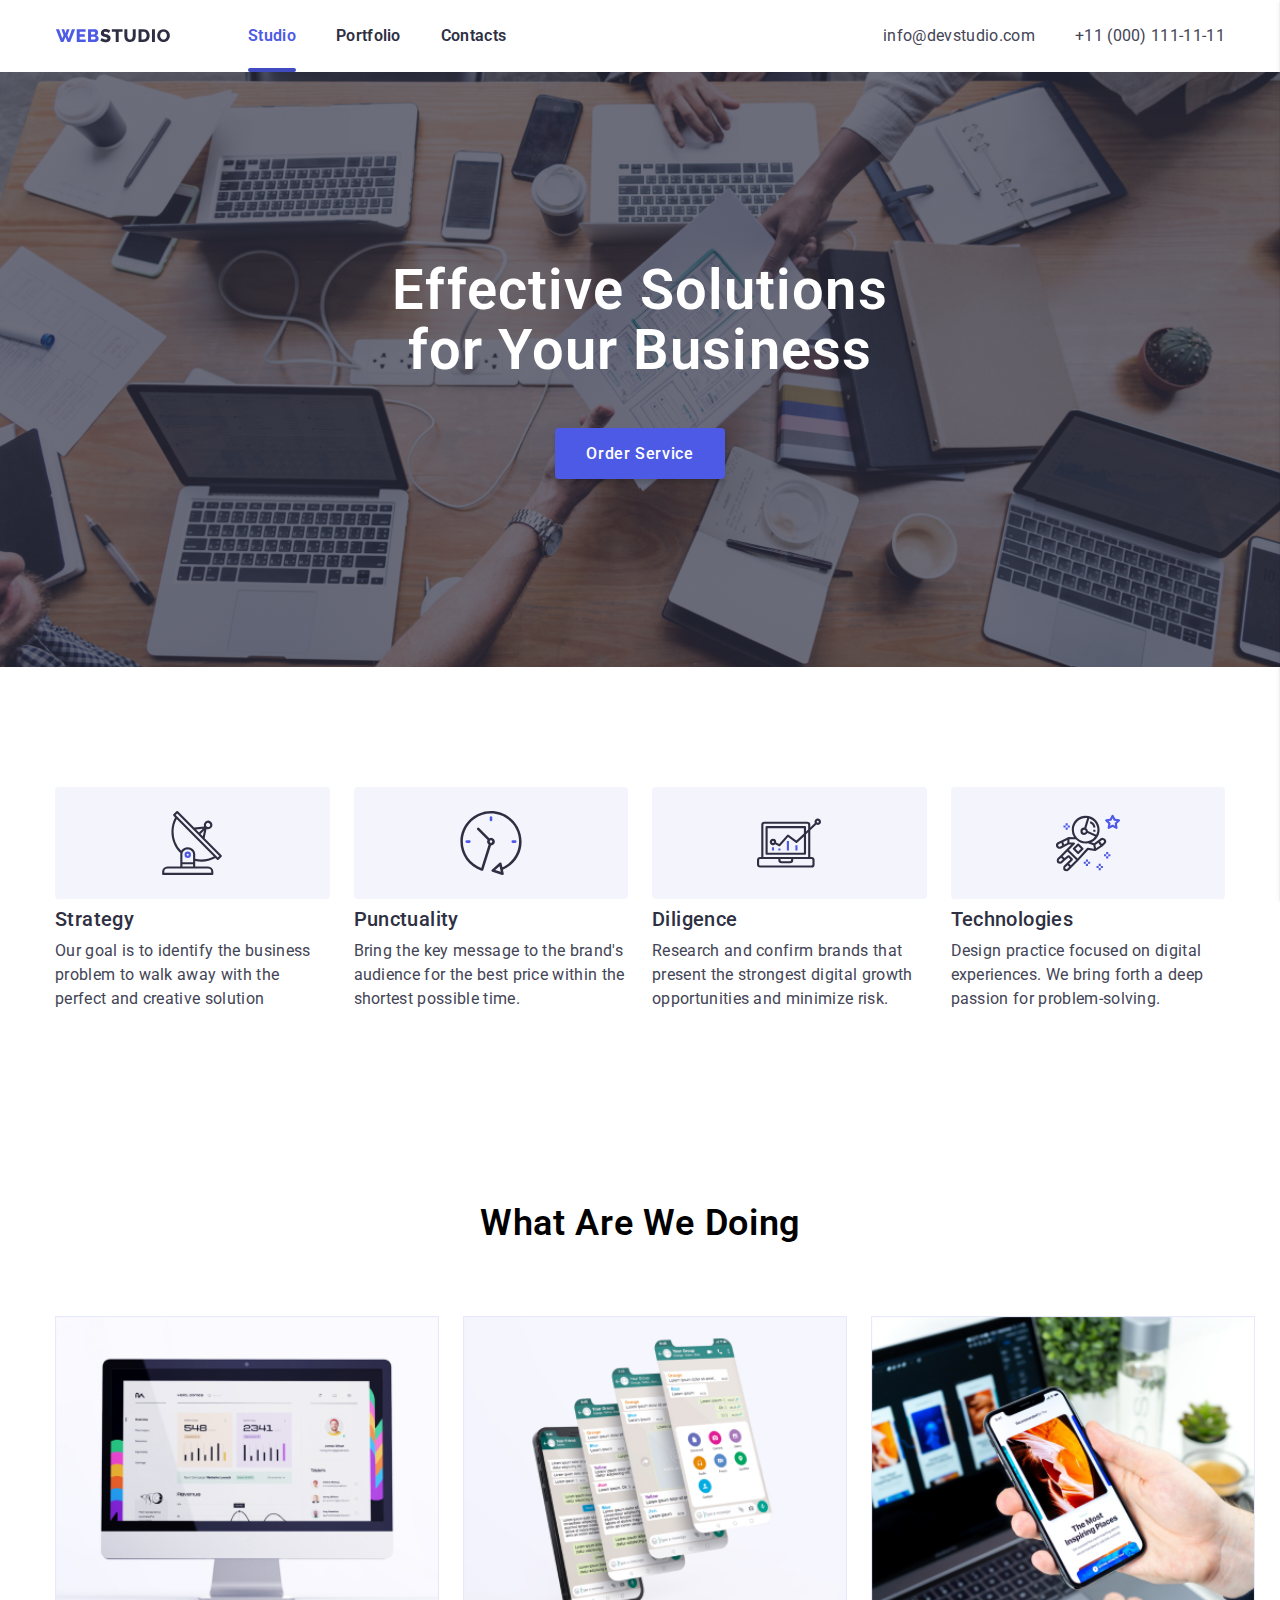
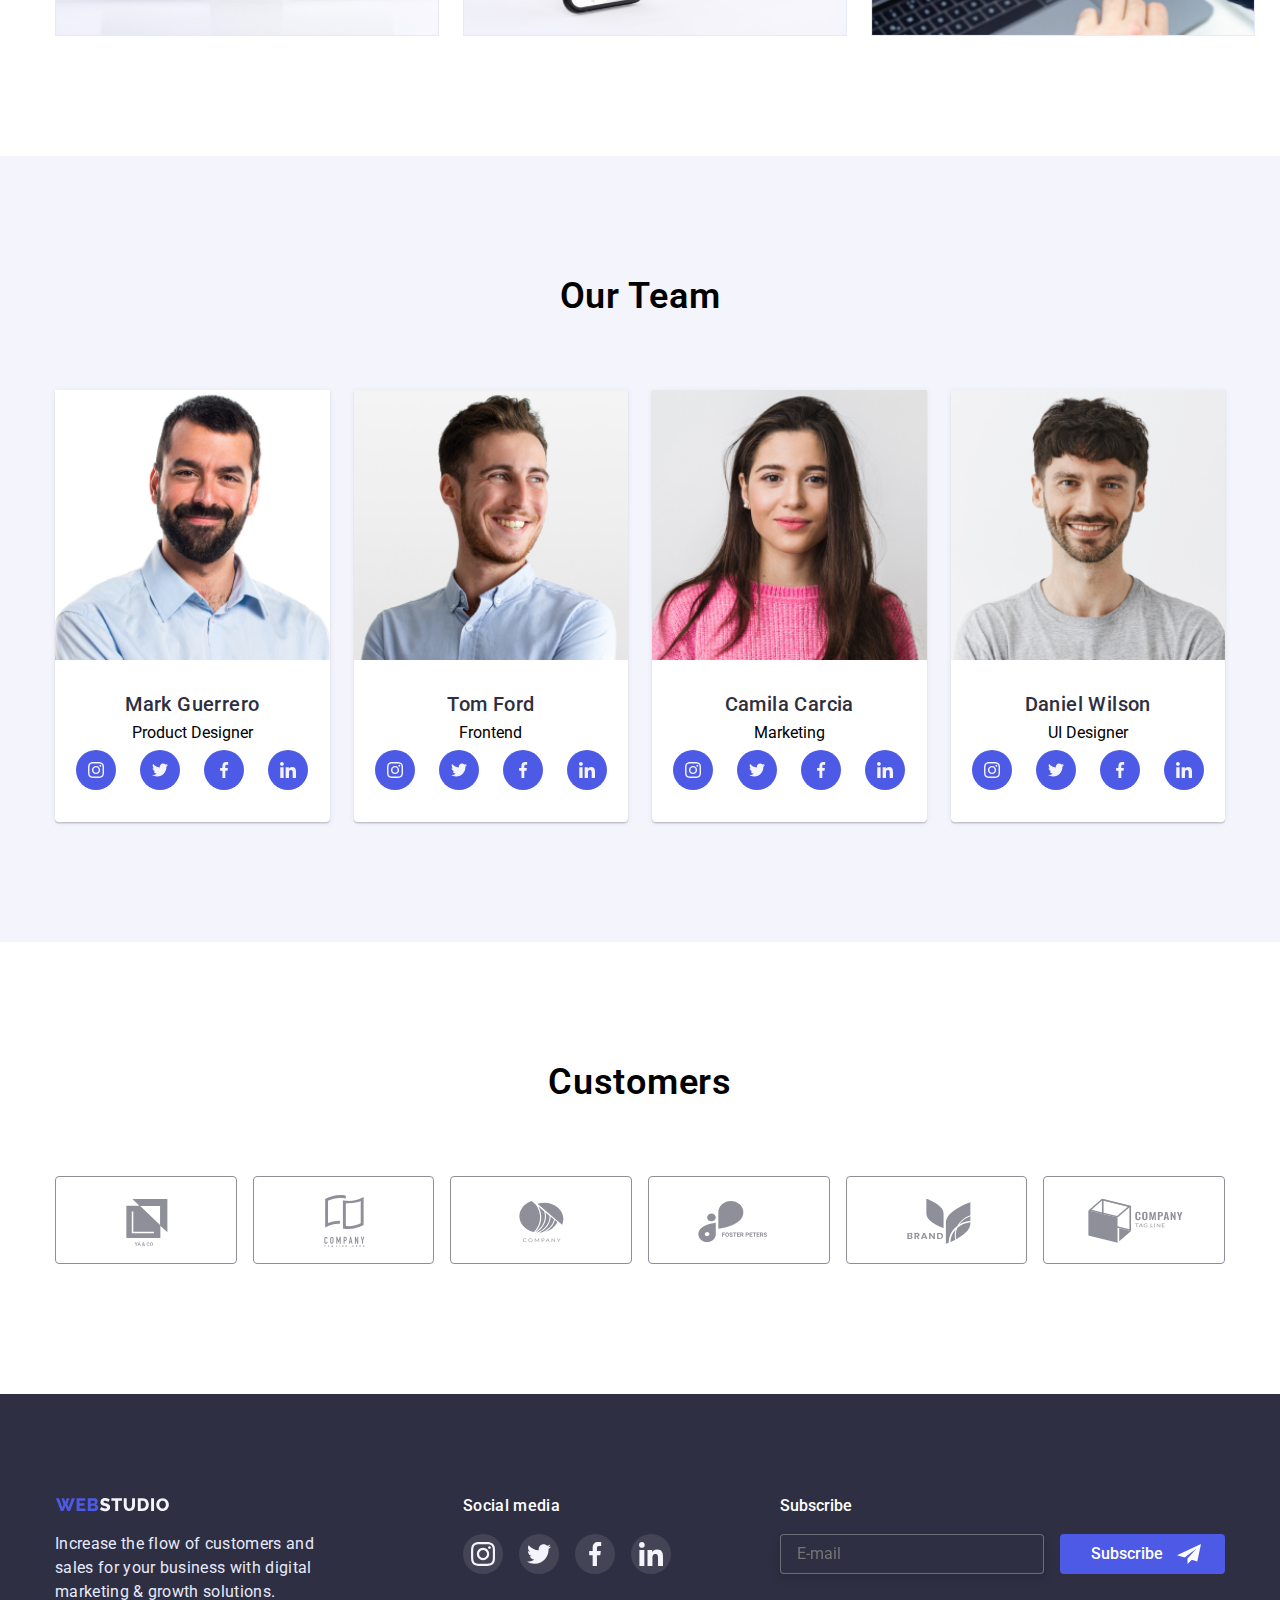
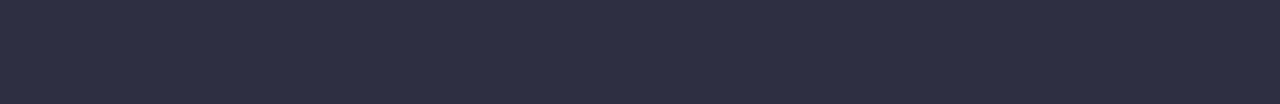
==== commit f8b05d35: "Summary" ====
--- a/index.html
+++ b/index.html
@@ -181,7 +181,7 @@
     </section>
 
     <section class="our-team-section ">
-        <div class="container ">
+        <div class="container container-mobile">
             <h2 class="title">Our Team</h2>
             <div class="team-list">
                 <ul class="our-team">
--- a/css/styles.css
+++ b/css/styles.css
@@ -439,6 +439,8 @@
     display: flex;
     gap: 24px;
     padding: 0;
+    justify-content: center;
+    width: 1200px;
 }
 
 
@@ -460,7 +462,12 @@
     padding: 120px 0 120px 0;
 }
 
-
+ul.we-doing-list > li {
+    width: calc((100% - 48px) / 3);
+}
+ul.our-team {
+    width: calc((100% - 48px) / 4);
+}
 .li-title-skill {
     margin: 0 0 8px 0;
     font-weight: 500;
@@ -1017,15 +1024,19 @@
 .container {
     padding-left: 15px;
     padding-right: 15px;
+    margin: auto;
 }
 
 
 @media screen and (min-width: 480px) {
     .container {
-        width: 480px;
-        margin-left: auto;
-        margin-right: auto;
-    }
+        /*width: 480px;*/
+        padding-left: 15px;
+        padding-right: 15px;
+    }
+    /*ul.our-team {*/
+    /*    width: calc((100% - 0px) / 1);*/
+    /*}*/
     section.portfolio {
         padding: 48px 0;
     }
@@ -1037,9 +1048,11 @@
 
     .project-skill {
         display: block;
-        text-align: center;
-    }
-
+        /*text-align: center;*/
+    }
+    /*h3.li-title-skill {*/
+    /*    text-align: center;*/
+    /*}*/
     .skill-icon-bg {
         display: none;
     }
@@ -1106,6 +1119,12 @@
         font-weight: 700;
         width: 319px;
     }
+    ul.our-team {
+        width: calc((100% - 0px) / 1);
+    }
+    .container-mobile {
+        width: 260px;
+    }
     button.main-btn {
         padding: 8px 16px;
     }
@@ -1121,6 +1140,7 @@
     }
     .footer-subscribe {
         text-align: center;
+        width: 100%;
     }
     section.portfolio {
         padding: 48px 0;
@@ -1136,9 +1156,12 @@
 
     .project-skill {
         display: flex;
-        text-align: center;
+        /*text-align: center;*/
         flex-direction: column;
         gap: 72px;
+    }
+    h3.li-title-skill {
+        text-align: center;
     }
     .customers-item {
         width: calc((100% - 32px) / 2);
@@ -1165,7 +1188,7 @@
     }
 
     input.footer-subscribe-input {
-        width: 396px;
+        width: 100%;
     }
     button.footer-subscribe-btn {
         margin: 16px 0 0 16px;
@@ -1192,7 +1215,7 @@
         padding: 0 15px;
     }
     .container-mobile{
-        width: 768px;
+        width: 552px;
         padding: 0 15px;
     }
     .customers-list {
@@ -1213,7 +1236,7 @@
         padding: 96px 0 128px 0;
     }
     .project-skill > li {
-        width: calc((100% - 48px) / 2);
+        width: calc((100% - 24px) / 2);
     }
     .customers {
         padding: 96px 0 96px 0;
@@ -1225,7 +1248,7 @@
     }
 
     .customers-item {
-        width: calc((100% - 48px) / 3);
+        width: calc((100% - 32px) / 3);
         height: 88px;
     }
     .footer-container {
@@ -1306,31 +1329,32 @@
     .header-nav-email {
         margin: 0;
     }
-    /*.our-team-section {*/
-    /*    padding: 120px 0 120px 0;*/
-    /*}*/
-}
-
-
-@media screen and (max-width: 767px) {
-    /*button.main-btn {*/
-    /*    padding: 12px 24px;*/
-    /*}*/
+    h3.li-title-skill {
+        text-align: left;
+    }
+    ul.our-team {
+        width: calc((100% - 24px) / 2);
+    }
+}
+
+
+@media screen and (max-width: 768px) {
+
     ul.header-list.list {
         display: none;
     }
+    /*ul.our-team {*/
+    /*    width: calc((100% - 24px) / 1);*/
+    /*}*/
+    .hero {
+        padding: 112px 0 108px 0;
+    }
     .hero-skill {
         padding: 96px 0 96px 0;
     }
-
-
-
-    .container.container-mobile {
-        width: 552px;
-    }
-
-
-
+    h3.li-title-skill {
+        text-align: center;
+    }
     ul.header-nav.link.list {
         display: none;
     }
@@ -1524,9 +1548,7 @@
     .mobile-menu-open-btn {
         display: none;
     }
-    .container.container-mobile {
-        width: 552px;
-    }
+
 }
 
 .menu-list {
@@ -1642,7 +1664,9 @@
         justify-content: space-between;
         position: relative;
     }
-
+    .hero {
+        padding: 112px 0 108px 0;
+    }
     .li-text-skill {
         font-weight: 500;
     }
@@ -1661,22 +1685,12 @@
         justify-content: center;
         flex-wrap: wrap;
     }
-    /*button.main-btn {*/
-    /*    padding: 12px 24px;*/
-    /*}*/
-}
-
-
-/*@media (max-width: 768px){*/
-/*    ul.header-nav.link.list {*/
-/*        display: block;*/
-/*    }*/
-/*}*/
-
-
-.mobile-menu {
-    background-color: darkgrey;
-}
+
+}
+
+
+
+
 
 .mobile-header-item {
     font-family: 'Roboto', sans-serif;
@@ -1762,4 +1776,5 @@
 
 .current-mobile {
     color: var(--btn-hover-color);
-}+}
+
--- a/css/styles.css
+++ b/css/styles.css
@@ -439,6 +439,8 @@
     display: flex;
     gap: 24px;
     padding: 0;
+    justify-content: center;
+    width: 1200px;
 }
 
 
@@ -460,7 +462,12 @@
     padding: 120px 0 120px 0;
 }
 
-
+ul.we-doing-list > li {
+    width: calc((100% - 48px) / 3);
+}
+ul.our-team {
+    width: calc((100% - 48px) / 4);
+}
 .li-title-skill {
     margin: 0 0 8px 0;
     font-weight: 500;
@@ -1017,15 +1024,19 @@
 .container {
     padding-left: 15px;
     padding-right: 15px;
+    margin: auto;
 }
 
 
 @media screen and (min-width: 480px) {
     .container {
-        width: 480px;
-        margin-left: auto;
-        margin-right: auto;
-    }
+        /*width: 480px;*/
+        padding-left: 15px;
+        padding-right: 15px;
+    }
+    /*ul.our-team {*/
+    /*    width: calc((100% - 0px) / 1);*/
+    /*}*/
     section.portfolio {
         padding: 48px 0;
     }
@@ -1037,9 +1048,11 @@
 
     .project-skill {
         display: block;
-        text-align: center;
-    }
-
+        /*text-align: center;*/
+    }
+    /*h3.li-title-skill {*/
+    /*    text-align: center;*/
+    /*}*/
     .skill-icon-bg {
         display: none;
     }
@@ -1106,6 +1119,12 @@
         font-weight: 700;
         width: 319px;
     }
+    ul.our-team {
+        width: calc((100% - 0px) / 1);
+    }
+    .container-mobile {
+        width: 260px;
+    }
     button.main-btn {
         padding: 8px 16px;
     }
@@ -1121,6 +1140,7 @@
     }
     .footer-subscribe {
         text-align: center;
+        width: 100%;
     }
     section.portfolio {
         padding: 48px 0;
@@ -1136,9 +1156,12 @@
 
     .project-skill {
         display: flex;
-        text-align: center;
+        /*text-align: center;*/
         flex-direction: column;
         gap: 72px;
+    }
+    h3.li-title-skill {
+        text-align: center;
     }
     .customers-item {
         width: calc((100% - 32px) / 2);
@@ -1165,7 +1188,7 @@
     }
 
     input.footer-subscribe-input {
-        width: 396px;
+        width: 100%;
     }
     button.footer-subscribe-btn {
         margin: 16px 0 0 16px;
@@ -1192,7 +1215,7 @@
         padding: 0 15px;
     }
     .container-mobile{
-        width: 768px;
+        width: 552px;
         padding: 0 15px;
     }
     .customers-list {
@@ -1213,7 +1236,7 @@
         padding: 96px 0 128px 0;
     }
     .project-skill > li {
-        width: calc((100% - 48px) / 2);
+        width: calc((100% - 24px) / 2);
     }
     .customers {
         padding: 96px 0 96px 0;
@@ -1225,7 +1248,7 @@
     }
 
     .customers-item {
-        width: calc((100% - 48px) / 3);
+        width: calc((100% - 32px) / 3);
         height: 88px;
     }
     .footer-container {
@@ -1306,31 +1329,32 @@
     .header-nav-email {
         margin: 0;
     }
-    /*.our-team-section {*/
-    /*    padding: 120px 0 120px 0;*/
-    /*}*/
-}
-
-
-@media screen and (max-width: 767px) {
-    /*button.main-btn {*/
-    /*    padding: 12px 24px;*/
-    /*}*/
+    h3.li-title-skill {
+        text-align: left;
+    }
+    ul.our-team {
+        width: calc((100% - 24px) / 2);
+    }
+}
+
+
+@media screen and (max-width: 768px) {
+
     ul.header-list.list {
         display: none;
     }
+    /*ul.our-team {*/
+    /*    width: calc((100% - 24px) / 1);*/
+    /*}*/
+    .hero {
+        padding: 112px 0 108px 0;
+    }
     .hero-skill {
         padding: 96px 0 96px 0;
     }
-
-
-
-    .container.container-mobile {
-        width: 552px;
-    }
-
-
-
+    h3.li-title-skill {
+        text-align: center;
+    }
     ul.header-nav.link.list {
         display: none;
     }
@@ -1524,9 +1548,7 @@
     .mobile-menu-open-btn {
         display: none;
     }
-    .container.container-mobile {
-        width: 552px;
-    }
+
 }
 
 .menu-list {
@@ -1642,7 +1664,9 @@
         justify-content: space-between;
         position: relative;
     }
-
+    .hero {
+        padding: 112px 0 108px 0;
+    }
     .li-text-skill {
         font-weight: 500;
     }
@@ -1661,22 +1685,12 @@
         justify-content: center;
         flex-wrap: wrap;
     }
-    /*button.main-btn {*/
-    /*    padding: 12px 24px;*/
-    /*}*/
-}
-
-
-/*@media (max-width: 768px){*/
-/*    ul.header-nav.link.list {*/
-/*        display: block;*/
-/*    }*/
-/*}*/
-
-
-.mobile-menu {
-    background-color: darkgrey;
-}
+
+}
+
+
+
+
 
 .mobile-header-item {
     font-family: 'Roboto', sans-serif;
@@ -1762,4 +1776,5 @@
 
 .current-mobile {
     color: var(--btn-hover-color);
-}+}
+
